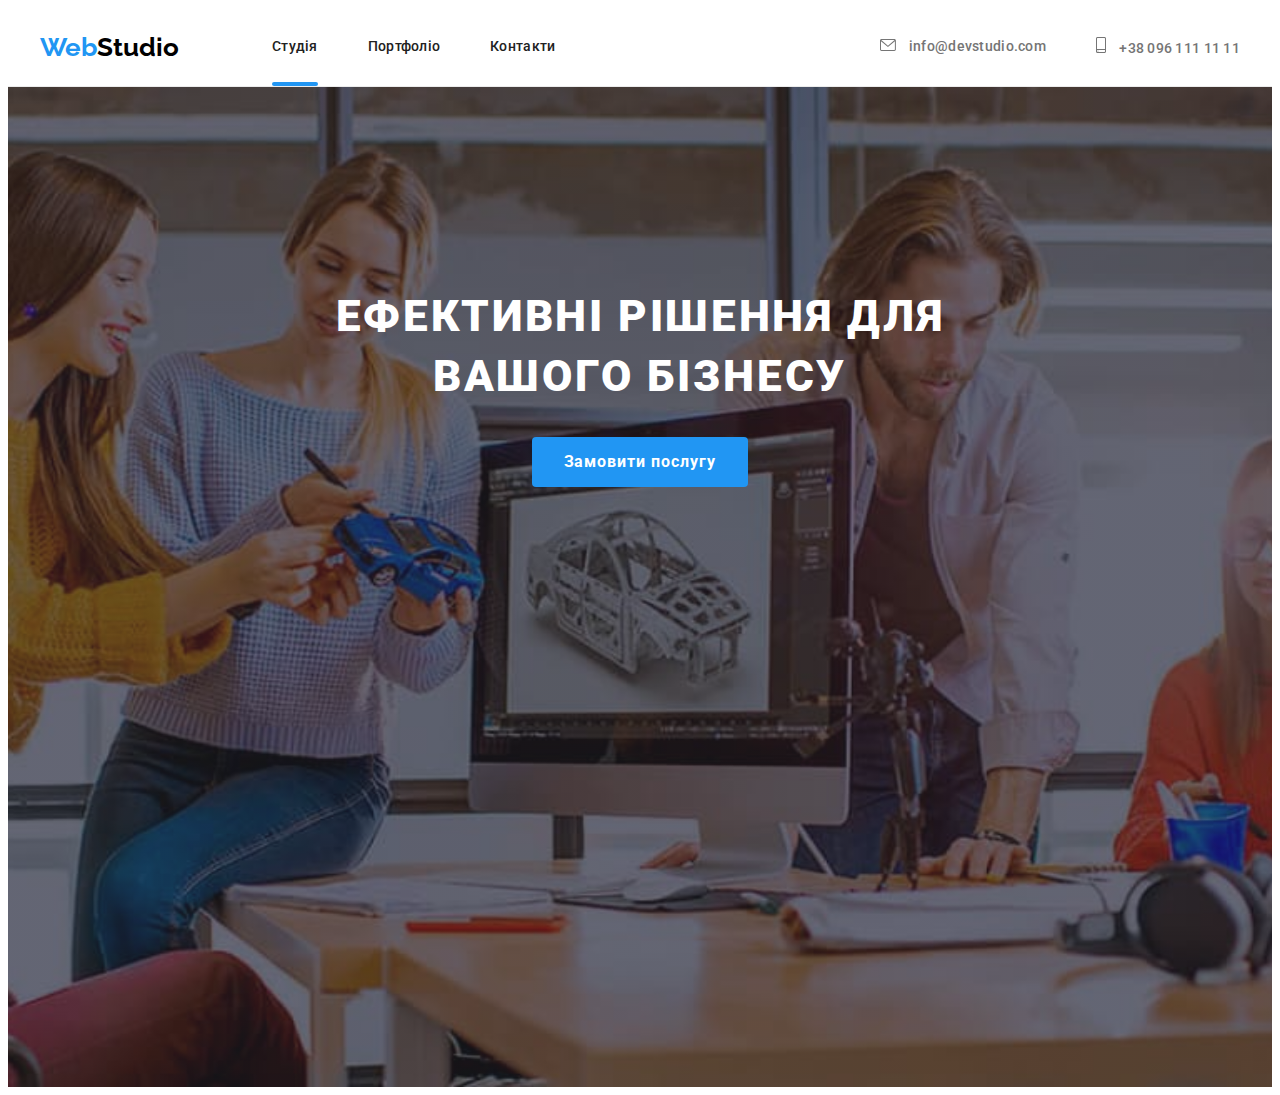
==== index.html @ 7886245c "Summary (required)" ====
<!DOCTYPE html>
<html lang="uk">
  <head>
    <meta charset="UTF-8" />
    <meta http-equiv="X-UA-Compatible" content="IE=edge" />
    <meta name="viewport" content="width=device-width, initial-scale=1.0" />
    <link rel="preconnect" href="https://fonts.googleapis.com" />
    <link rel="preconnect" href="https://fonts.gstatic.com" crossorigin />
    <link
      href="https://fonts.googleapis.com/css2?family=Raleway:wght@700&family=Roboto:wght@400;500;700;900&display=swap"
      rel="stylesheet"
    />
    <title>Web Studio (Version 2.1)</title>
    <link
      rel="stylesheet"
      href="https://cdnjs.cloudflare.com/ajax/libs/modern-normalize/1.1.0/modern-normalize.min.css"
      integrity="sha512-wpPYUAdjBVSE4KJnH1VR1HeZfpl1ub8YT/NKx4PuQ5NmX2tKuGu6U/JRp5y+Y8XG2tV+wKQpNHVUX03MfMFn9Q=="
      crossorigin="anonymous"
      referrerpolicy="no-referrer"
    />
    <link rel="stylesheet" href="./css/styles.css" />
  </head>
  <body>
    <header class="header">
      <div class="container header-border">
        <a class="header-logo" href="/"
          ><span style="color: #2196f3">Web</span>Studio</a
        >
        <nav class="header-nav">
          <ul class="header-list">
            <li>
              <a href="./index.html" class="header-link active page">Студія</a>
            </li>
            <li>
              <a href="./portfolio.html" class="header-link active"
                >Портфоліо</a
              >
            </li>
            <li>
              <a href="" class="header-link active">Контакти</a>
            </li>
          </ul>
        </nav>
        <div class="header-container">
          <ul class="header-list">
            <li class="header-list-icon">
              <a href="mail_to:info@devstudio.com" class="header-mail active"
                ><svg width="16" height="12" class="header-icon">
                  <use href="./img/icons.svg#icon-envelope"></use>
                </svg>
                info@devstudio.com</a
              >
            </li>
            <li>
              <a href="tel:+380961111111" class="header-tel active"
                ><svg width="10" height="16" class="header-icon">
                  <use href="./img/icons.svg#icon-smartphone"></use>
                </svg>
                +38 096 111 11 11</a
              >
            </li>
          </ul>
        </div>

        <!--<button
          class="header-menu-btn js-open-menu"
          type="button"
          aria-expanded="false"
          aria-controls="mobile-menuu"
        >
          <svg class="header-menu-icon" width="40" height="40">
            <use href="./images/icons.svg#icon-menuu"></use>
          </svg>
        </button>-->
      </div>
    </header>
    <main>
      <section class="main">
        <div class="overlay">
          <div class="container">
            <h1 class="main-title">
              Ефективні рішення для <br />вашого бізнесу
            </h1>

            <div class="main-btn">
              <button type="button" class="main-btn-btn" data-modal-open>
                Замовити послугу
              </button>
            </div>
          </div>
        </div>
      </section>
      <!--<section class="features">
        <div class="container">
          <ul class="features-list">
            <li class="features-items">
              <div class="features-soc">
                <svg width="70" height="70" class="features-soc-icon">
                  <use href="./img/icons.svg#icon-antenna"></use>
                </svg>
              </div>
              <h3 class="features-title">УВАГА ДО ДЕТАЛЕЙ</h3>
              <p class="featueres-item">
                Ідейні міркування, і навіть початок повсякденної роботи з
                формування позиції.
              </p>
            </li>
            <li class="features-items">
              <div class="features-soc">
                <svg width="70" height="70" class="features-soc-icon">
                  <use href="./img/icons.svg#icon-clock"></use>
                </svg>
              </div>
              <h3 class="features-title">ПУНКТУАЛЬНІСТЬ</h3>
              <p class="featueres-item">
                Завдання організації, особливо рамки і місце навчання кадрів
                тягне у себе.
              </p>
            </li>
            <li class="features-items">
              <div class="features-soc">
                <svg width="70" height="70" class="features-soc-icon">
                  <use href="./img/icons.svg#icon-diagram"></use>
                </svg>
              </div>
              <h3 class="features-title">ПЛАНУВАННЯ</h3>
              <p class="featueres-item">
                Так само консультація з широким активом значною мірою зумовлює.
              </p>
            </li>
            <li class="features-items">
              <div class="features-soc">
                <svg width="70" height="70" class="features-soc-icon">
                  <use href="./img/icons.svg#icon-astronaut"></use>
                </svg>
              </div>
              <h3 class="features-title">СУЧАСНІ ТЕХНОЛОГІЇ</h3>
              <p class="featueres-item">
                Значимість цих проблем настільки очевидна, що реалізація
                планових завдань
              </p>
            </li>
          </ul>
        </div>
      </section>-->
      <!--<section class="what-we-do">
        <div class="container">
          <h2 class="what-we-do-title">Чим ми займаємося</h2>
          <ul class="what-we-do-list">
            <li class="what-we-do-item">
              <img
                src="./img/img_1.jpg"
                alt="картинка_1"
                width="370"
                height="294"
              />
            </li>
            <li class="what-we-do-item">
              <img
                src="./img/img_2.jpg"
                alt="картинка_2"
                width="370"
                height="294"
              />
            </li>
            <li class="what-we-do-item">
              <img
                src="./img/img_3.jpg"
                alt="картинка_3"
                width="370"
                height="294"
              />
            </li>
          </ul>
        </div>
      </section>-->
      <!--<section class="team">
        <div class="container">
          <h2 class="team-title">Наша команда</h2>
          <ul class="team-list">
            <li class="team-items">
              <img
                src="./img/our_team_1.jpg"
                alt="наша_команда_1"
                width="270"
                height="260"
              />
              <h3 class="team-title-card">Ігор Дем'яненко</h3>
              <p class="team-text">Product Designer</p>
              <ul class="team-soc-list">
                <li class="team-soc-items">
                  <a href="#" class="team-soc-link"
                    ><svg width="20" height="20" class="team-soc-icon">
                      <use href="./img/icons.svg#icon-instagram"></use>
                    </svg>
                  </a>
                </li>
                <li class="team-soc-items">
                  <a href="#" class="team-soc-link"
                    ><svg width="20" height="20" class="team-soc-icon">
                      <use href="./img/icons.svg#icon-twitter"></use>
                    </svg>
                  </a>
                </li>
                <li class="team-soc-items">
                  <a href="#" class="team-soc-link"
                    ><svg width="20" height="20" class="team-soc-icon">
                      <use href="./img/icons.svg#icon-facebook"></use>
                    </svg>
                  </a>
                </li>
                <li class="team-soc-items">
                  <a href="#" class="team-soc-link"
                    ><svg width="20" height="20" class="team-soc-icon">
                      <use href="./img/icons.svg#icon-linkedin"></use>
                    </svg>
                  </a>
                </li>
              </ul>
            </li>
            <li class="team-items">
              <img
                src="./img/our_team_2.jpg"
                alt="наша_команда_2"
                width="270"
                height="260"
              />
              <h3 class="team-title-card">Ольга Рєпіна</h3>
              <p class="team-text">Frontend Developer</p>
              <ul class="team-soc-list">
                <li class="team-soc-items">
                  <a href="#" class="team-soc-link"
                    ><svg width="20" height="20" class="team-soc-icon">
                      <use href="./img/icons.svg#icon-instagram"></use>
                    </svg>
                  </a>
                </li>
                <li class="team-soc-items">
                  <a href="#" class="team-soc-link"
                    ><svg width="20" height="20" class="team-soc-icon">
                      <use href="./img/icons.svg#icon-twitter"></use>
                    </svg>
                  </a>
                </li>
                <li class="team-soc-items">
                  <a href="#" class="team-soc-link"
                    ><svg width="20" height="20" class="team-soc-icon">
                      <use href="./img/icons.svg#icon-facebook"></use>
                    </svg>
                  </a>
                </li>
                <li class="team-soc-items">
                  <a href="#" class="team-soc-link"
                    ><svg width="20" height="20" class="team-soc-icon">
                      <use href="./img/icons.svg#icon-linkedin"></use>
                    </svg>
                  </a>
                </li>
              </ul>
            </li>
            <li class="team-items">
              <img
                src="./img/our_team_3.jpg"
                alt="наша_команда_3"
                width="270"
                height="260"
              />
              <h3 class="team-title-card">Микола Тарасов</h3>
              <p class="team-text">Marketing</p>
              <ul class="team-soc-list">
                <li class="team-soc-items">
                  <a href="#" class="team-soc-link"
                    ><svg width="20" height="20" class="team-soc-icon">
                      <use href="./img/icons.svg#icon-instagram"></use>
                    </svg>
                  </a>
                </li>
                <li class="team-soc-items">
                  <a href="#" class="team-soc-link"
                    ><svg width="20" height="20" class="team-soc-icon">
                      <use href="./img/icons.svg#icon-twitter"></use>
                    </svg>
                  </a>
                </li>
                <li class="team-soc-items">
                  <a href="#" class="team-soc-link"
                    ><svg width="20" height="20" class="team-soc-icon">
                      <use href="./img/icons.svg#icon-facebook"></use>
                    </svg>
                  </a>
                </li>
                <li class="team-soc-items">
                  <a href="#" class="team-soc-link"
                    ><svg width="20" height="20" class="team-soc-icon">
                      <use href="./img/icons.svg#icon-linkedin"></use>
                    </svg>
                  </a>
                </li>
              </ul>
            </li>
            <li class="team-items">
              <img
                src="./img/our_team_4.jpg"
                alt="наша_команда_4"
                width="270"
                height="260"
              />
              <h3 class="team-title-card">Михайло Єрмаков</h3>
              <p class="team-text">UI Designer</p>
              <ul class="team-soc-list">
                <li class="team-soc-items">
                  <a href="#" class="team-soc-link"
                    ><svg width="20" height="20" class="team-soc-icon">
                      <use href="./img/icons.svg#icon-instagram"></use>
                    </svg>
                  </a>
                </li>
                <li class="team-soc-items">
                  <a href="#" class="team-soc-link"
                    ><svg width="20" height="20" class="team-soc-icon">
                      <use href="./img/icons.svg#icon-twitter"></use>
                    </svg>
                  </a>
                </li>
                <li class="team-soc-items">
                  <a href="#" class="team-soc-link"
                    ><svg width="20" height="20" class="team-soc-icon">
                      <use href="./img/icons.svg#icon-facebook"></use>
                    </svg>
                  </a>
                </li>
                <li class="team-soc-items">
                  <a href="#" class="team-soc-link"
                    ><svg width="20" height="20" class="team-soc-icon">
                      <use href="./img/icons.svg#icon-linkedin"></use>
                    </svg>
                  </a>
                </li>
              </ul>
            </li>
          </ul>
        </div>
      </section>-->
      <!--<section class="clients">
        <div class="container">
          <h2 class="clients-title">Постійні клієнти</h2>
          <ul class="clients-list">
            <li class="clients-items">
              <a href="#" class="clients-item-logo"
                ><svg width="106" height="60">
                  <use href="./img/icons.svg#icon-logo-ya"></use>
                </svg>
              </a>
            </li>
            <li class="clients-items">
              <a href="#" class="clients-item-logo"
                ><svg width="106" height="60">
                  <use href="./img/icons.svg#icon-logo-tagline"></use>
                </svg>
              </a>
            </li>
            <li class="clients-items">
              <a href="#" class="clients-item-logo"
                ><svg width="106" height="60">
                  <use href="./img/icons.svg#icon-logo-company"></use>
                </svg>
              </a>
            </li>
            <li class="clients-items">
              <a href="#" class="clients-item-logo"
                ><svg width="106" height="60">
                  <use href="./img/icons.svg#icon-logo-foster"></use>
                </svg>
              </a>
            </li>
            <li class="clients-items">
              <a href="#" class="clients-item-logo"
                ><svg width="106" height="60">
                  <use href="./img/icons.svg#icon-logo-brand"></use>
                </svg>
              </a>
            </li>
            <li class="clients-items">
              <a href="#" class="clients-item-logo"
                ><svg width="106" height="60">
                  <use href="./img/icons.svg#icon-logo-tag"></use>
                </svg>
              </a>
            </li>
          </ul>
        </div>
      </section>-->
    </main>
    <!--<footer class="footer">
      <div class="container footer-wrapper">
        <div class="footer-contacts">
          <div class="footer-logo">
            <a class="footer-logo-web" href="/"
              ><span style="color: #2196f3">Web</span>Studio</a
            >
          </div>

          <address class="footer-address">
            <ul class="footer-list">
              <li>
                <a href="/" class="footer-address-link"
                  >м. Київ, пр-т Лесі Українки, 26</a
                >
              </li>
              <li>
                <a href="mailto:info@devstudio.com" class="footer-mail"
                  >info@devstudio.com</a
                >
              </li>
              <li>
                <a href="tel:+380961111111" class="footer-tel"
                  >+38 096 111 11 11</a
                >
              </li>
            </ul>
          </address>
        </div>
        <div class="footer-soc">
          <h2 class="footer-title">приєднуйтесь</h2>
          <ul class="footer-soc-list">
            <li class="footer-soc-items">
              <a href="#" class="footer-soc-link"
                ><svg width="20" height="20" class="footer-soc-icon">
                  <use href="./img/icons.svg#icon-instagram"></use>
                </svg>
              </a>
            </li>
            <li class="footer-soc-items">
              <a href="#" class="footer-soc-link"
                ><svg width="20" height="20" class="footer-soc-icon">
                  <use href="./img/icons.svg#icon-twitter"></use>
                </svg>
              </a>
            </li>
            <li class="footer-soc-items">
              <a href="#" class="footer-soc-link"
                ><svg width="20" height="20" class="footer-soc-icon">
                  <use href="./img/icons.svg#icon-facebook"></use>
                </svg>
              </a>
            </li>
            <li class="footer-soc-items">
              <a href="#" class="footer-soc-link"
                ><svg width="20" height="20" class="footer-soc-icon">
                  <use href="./img/icons.svg#icon-linkedin"></use>
                </svg>
              </a>
            </li>
          </ul>
        </div>
        <div class="footer-subscribe">
          <h2 class="footer-title">підпишіться на розсилку</h2>
          <form class="footer-subscribe-email">
            <label for="footer-email" class="footer-input-email">
              <input
                type="email"
                class="footer-input"
                name="footer-email"
                placeholder="E-mail"
                ="footer-email"
              />
            </label>
            <button type="submit" class="footer-btn-btn">
              Підписатися
              <svg width="24" height="24" class="footer-icon">
                <use href="./img/icons.svg#icon-send"></use>
              </svg>
            </button>
          </form>
        </div>
      </div>
    </footer>-->
    <div class="backdrop is-hidden" data-modal>
      <div class="modal">
        <button type="button" class="modal-close" data-modal-close>
          <svg width="8" height="8" class="close-icon">
            <use href="./img/icons.svg#icon-close-black"></use>
          </svg>
        </button>
        <p class="modal-title">Залиште свої дані, ми вам передзвонимо</p>
        <form class="modal-form">
          <div class="modal-field">
            <label for="user-name" class="input-text">Ім'я</label>
            <div class="input-wrap">
              <input
                type="text"
                class="modal-input"
                name="user-name"
                placeholder=""
                required
                id="user-name"
              />
              <svg class="input-icon" width="18" height="24">
                <use href="./img/icons.svg#icon-person-black"></use>
              </svg>
            </div>
          </div>
          <div class="modal-field">
            <label for="user-tel" class="input-text">Телефон</label>
            <div class="input-wrap">
              <input
                type="tel"
                class="modal-input"
                name="user-tel"
                placeholder=""
                id="user-tel"
              />
              <svg class="input-icon" width="18" height="24">
                <use href="./img/icons.svg#icon-phone-black"></use>
              </svg>
            </div>
          </div>
          <div class="modal-field">
            <label for="user-email" class="input-text">Пошта</label>

            <div class="input-wrap">
              <input
                type="email"
                class="modal-input"
                name="user-email"
                placeholder=""
                required
                id="user-email"
              />
              <svg class="input-icon" width="18" height="24">
                <use href="./img/icons.svg#icon-email-black"></use>
              </svg>
            </div>
          </div>
          <div class="modal-field">
            <label for="user-comment" class="input-text">Коментар</label>

            <textarea
              class="modal-input comment"
              name="user-comment"
              placeholder="Введіть текст"
              id="user-comment"
            ></textarea>
          </div>
          <div class="modal-field">
            <input
              type="checkbox"
              id="user-accept"
              name="user-accept"
              value="true"
              class="input-check visually-hidden"
            />
            <label for="user-accept" class="check-text"
              ><span>
                <svg class="icon-input-check" width="10" height="8">
                  <use href="./img/icons.svg#icon-check"></use></svg></span
              >Погоджуюся з розсилкою та приймаю
              <a href="#" class="modal-link"> Умови договору</a>
            </label>
          </div>

          <div class="modal-btn">
            <button type="submit" class="modal-btn-btn">Відправити</button>
          </div>
        </form>
      </div>
    </div>

    <!--<div class="menu-container js-menu-container" id="mobile-menu">
      <button class="menu-toggle js-close-menu">
        <svg
          fill="currentColor"
          viewBox="0 0 20 20"
          xmlns="http://www.w3.org/2000/svg"
          width="24"
          height="24"
        >
        <path
          fill-rule="evenodd"
          d="M4.293 4.293a1 1 0 011.414 0L10 8.586l4.293-4.293a1 1 0 111.414 1.414L11.414 10l4.293 4.293a1 1 0 01-1.414 1.414L10 11.414l-4.293 4.293a1 1 0 01-1.414-1.414L8.586 10 4.293 5.707a1 1 0 010-1.414z"
          clip-rule="evenodd"
        ></path>
        </svg>
      </button>

      <ul class="mobile-menu">
        <li>
          <a href="./index.html" class="mobile-link active">Студія</a>
        </li>
        <li>
          <a href="./portfolio.html" class="mobile-link active">Портфоліо</a>
        </li>
        <li>
          <a href="" class="mobile-link active">Контакти</a>
        </li>
      </ul>

      <ul class="mobile-contacts">
        <li>
          <a href="tel:+380961111111" class="mobile-tel active">+38 096 111 11 11</a>
        </li>
        <li>
          <a href="mail_to:info@devstudio.com" class="mobile-mail active">info@devstudio.com</a>
        </li>
      </ul>

      <ul class="mobile-soc-list">
        <li class="mobile-soc-items> 
          
          <a href="#" class="mobile-soc-link"
           ><svg width="20" height="20" class="mobile-soc-icon">
              <use href="./img/icons.svg#icon-instagram"></use>
            </svg>
          </a>
        </li>
        <li class="mobile-soc-items>
          <a href="#" class="mobile-soc-link">
            <svg width="20" height="20" class="mobile-soc-icon">
              <use href="./img/icons.svg#icon-twitter"></use>
            </svg>
          </a>
        </li>
        <li class="mobile-soc-items>
          <a href="#" class="mobile-soc-link">
            <svg width="20" height="20" class="mobile-soc-icon">
              <use href="./img/icons.svg#icon-facebook"></use>
            </svg>
          </a>
        </li>
        <li class="mobile-soc-items>
          <a href="#" class="mobile-soc-link">
            <svg width="20" height="20" class="mobile-soc-icon">
              <use href="./img/icons.svg#icon-linkedin"></use>
            </svg>
          </a>
        </li>
      </ul>
    </div>-->

    <script src="./js/modal.js"></script>
    <script defer src="js/mobile-menu.js"></script>
  </body>
</html>
---- css/styles.css ----
:root {
  --main-bg-color: #ffffff;
  --main-color: #212121;
  --second-color: #757575;
  --accent-color: #2196f3;
  --main-font-family: "Roboto", sans-serif;
  --timing-function: 250ms cubic-bezier(0.4, 0, 0.2, 1);
}
p,
h1,
h2,
h3,
h4,
h5,
h6 {
  margin: 0px;
}
ul,
ol {
  margin: 0px;
  padding-left: 0px;
}
button {
  cursor: pointer;
}
img {
  display: block;
  max-width: 100%;
  height: auto;
}
body {
  font-family: var(--main-font-family);
  flex-grow: 1;
}
a {
  text-decoration: none;
}
.container {
  width: 1200px;
  padding: 0 15px;
  margin: 0 auto;
}
/*--header--*/
header .container {
  display: flex;
  align-items: center;
}

.header-container {
  margin-left: auto;
  display: flex-end;
}
.header-container > a:not(:last-child) {
  margin-right: 30px;
}

.header {
  background: var(--main-bg-color);
  font-weight: 500;
  font-size: 14px;
  line-height: 1.14;
  padding-top: 0;
  border-bottom-width: 1px;
  border-bottom-style: solid;
  border-bottom-color: #ececec;
}
.header-logo {
  font-family: "Raleway";
  font-style: normal;
  font-weight: 700;
  font-size: 26px;
  line-height: 1.17;
  color: #000000;
  padding: 24px 0;
  margin-right: 93px;
}
.header-list {
  display: flex;
  align-items: center;
}
.header-list > li:not(:last-child) {
  margin-right: 50px;
}
.header-list-icon {
  color: var(--second-color);
  margin-right: 30px;
}
.header-icon {
  fill: currentColor;
  margin-right: 10px;
}
.header-link {
  position: relative;
}

.header-link.page::after {
  content: "";
  display: block;
  position: absolute;
  width: 100%;
  height: 4px;
  left: 0;
  bottom: -32px;
  background-color: var(--accent-color);
  border-radius: 2px;
}
.active {
  letter-spacing: 0.02em;
  color: var(--second-color);
  opacity: 1;
  transition: color var(--timing-function), fill var(--timing-function);
}
.active:hover,
.active:focus {
  color: var(--accent-color);
  fill: var(--accent-color);
}

.header-link {
  color: var(--main-color);
}

.header-menu-btn {
  display: flex;
  align-items: center;
  padding-right: 15px;
  justify-content: center;
  width: 40px;
  height: 40px;
  background-color: transparent;
  border: none;
  padding: 0;
  margin-left: auto;
}
.header-menu-icon {
  display: block;
  fill: var(--main-color);
}

.main {
  max-width: 1600px;
  min-height: 600px;
  margin-left: auto;
  margin-right: auto;
  align-items: center;
  background-image: linear-gradient(
      to right,
      rgba(47, 48, 58, 0.4),
      rgba(47, 48, 58, 0.4)
    ),
    url(../img/img.jpg);
  background-color: #c4c4c4;
  background-position: center;
  background-size: cover;
  background-repeat: no-repeat;
  padding: 200px 0;
}
.overlay {
}
/*--main--*/
.main-title {
  font-weight: 900;
  font-size: 44px;
  line-height: 1.36;
  letter-spacing: 0.06em;
  text-transform: uppercase;
  color: #ffffff;
  margin-bottom: 30px;
  text-align: center;
}
.main-btn {
  width: 217px;
  height: 50px;
  margin-left: auto;
  margin-right: auto;
}
.main-btn-btn {
  padding: 10px 32px;
  background: #2196f3;
  border: none;
  border-radius: 4px;
  font-family: "Roboto";
  font-style: normal;
  font-weight: 700;
  font-size: 16px;
  line-height: 1.88;
  display: flex;
  align-items: center;
  text-align: center;
  letter-spacing: 0.06em;
  color: #ffffff;
  transition: background var(--timing-function);
}
/*--features--*/
.features {
  padding-top: 94px;
  padding-bottom: 94px;
  background: #ffffff;
}
.container > .features-list {
  width: 1170px;
}
.features-list {
  display: flex;
}
.features-list > li:not(:last-child) {
  margin-right: 30px;
}
.features-items {
  width: 270px;
}
.features-soc {
  width: 270px;
  height: 120px;
  padding: 25px 100px;
  background: #f5f4fa;
  border-radius: 4px;
  margin-bottom: 30px;
}
.features-soc-icon {
}
.features-title {
  font-size: 14px;
  line-height: 1.14;
  letter-spacing: 0.03em;
  color: var(--main-color);
  margin-bottom: 10px;
}
.featueres-item {
  font-size: 14px;
  line-height: 1.71;
  letter-spacing: 0.03em;
  color: var(--second-color);
}
/*--what-we-do--*/
.what-we-do {
  background-color: #ffffff;
  padding-bottom: 94px;
}

.what-we-do-title {
  font-size: 36px;
  line-height: 1.17;
  text-align: center;
  letter-spacing: 0.03em;
  color: var(--main-color);
  margin-bottom: 50px;
}
.what-we-do-list {
  display: flex;
}
.what-we-do-item:not(:last-child) {
  margin-right: 30px;
}
.what-we-do-item {
  left: 215px;
  top: 1058px;
}
/*--team--*/
.team {
  background-color: #f5f4fa;
  padding: 94px 0;
}
.team > .container {
  width: 1200px;
}
.team-title {
  font-size: 36px;
  line-height: 1.17;
  text-align: center;
  letter-spacing: 0.03em;
  color: var(--main-color);
  margin-bottom: 50px;
}
.team-items {
  width: 270px;
  height: 428px;
  left: 215px;
  top: 1632px;
  background: #ffffff;
  box-shadow: 0px 1px 3px rgba(0, 0, 0, 0.12), 0px 1px 1px rgba(0, 0, 0, 0.14),
    0px 2px 1px rgba(0, 0, 0, 0.2);
  border-radius: 0px 0px 4px 4px;
  padding-bottom: 30px;
}
.team-items:not(:last-child) {
  margin-right: 30px;
}

.team-title-card {
  font-weight: 500;
  font-size: 16px;
  line-height: 1.19;
  text-align: center;
  letter-spacing: 0.03em;
  color: var(--main-color);
  margin-top: 30px;
  margin-bottom: 10px;
}
.team-list {
  font-size: 16px;
  line-height: 1.19;
  text-align: center;
  letter-spacing: 0.03em;
  color: var(--second-color);
  display: flex;
}
.team-text {
  margin-bottom: 16px;
}

.team-soc-list {
  display: flex;
  justify-content: center;
  align-items: center;
}
.team-soc-items {
  width: 44px;
  height: 44px;
}
.team-soc-items:not(:last-child) {
  margin-right: 10px;
}
.team-soc-link {
  width: 100%;
  height: 100%;
  background-color: #ffffff;
  display: flex;
  border-radius: 50%;
  justify-content: center;
  align-items: center;
  fill: #afb1b8;
  transition: background-color var(--timing-function),
    color var(--timing-function), fill var(--timing-function);
}
.team-soc-link:hover,
.team-soc-link:focus {
  background-color: #2196f3;
  color: #ffffff;
  fill: #ffffff;
}
.team-soc-icon {
  color: currentColor;
}

.team-soc-icon:hover {
}
/*--clients--*/
.clients {
  padding: 94px 0;
  background-color: #ffffff;
}

.clients-title {
  font-size: 36px;
  line-height: 1.17;
  text-align: center;
  letter-spacing: 0.03em;
  color: var(--main-color);
  margin-bottom: 50px;
}
.clients-list {
  display: flex;
  justify-content: center;
  align-items: center;
}
.clients-items {
  width: 170px;
  height: 92px;
  color: #afb1b8;
}
.clients-item-logo {
  width: 100%;
  height: 100%;
  background-color: #ffffff;
  display: flex;
  align-items: center;
  justify-content: center;
  fill: #afb1b8;
  border: 1px solid #afb1b8;
  border-radius: 4px;
  transition: fill var(--timing-function), border-color var(--timing-function);
}
.clients-items:not(:last-child) {
  margin-right: 30px;
}
.clients-item-logo:hover,
.clients-item-logo:focus {
  fill: #2196f3;
  border-color: #2196f3;
}
/*--projects--*/
.projects-group-btn {
  align-items: center;
  max-width: 575px;
  margin-right: auto;
  margin-left: auto;
  margin-bottom: 50px;
}
.projects-group-btn > li:not(:last-child) {
  margin-right: 8px;
}
.projects-items-btn {
  display: flex;
  justify-content: center;
}

.projects-button {
  height: 38px;
  border: none;
  border-radius: 4px;
  background: #f5f4fa;
  padding: 6px 22px;
  font-weight: 500;
  line-height: 1.63;
  text-align: center;
  letter-spacing: 0.03em;
  color: var(--main-color);
  transition: background var(--timing-function), color var(--timing-function),
    box-shadow var(--timing-function);
}
.active-btn {
  padding: 6px 25px;
}

.projects-button:hover,
.projects-button:focus {
  background: #2196f3;
  color: #ffffff;
  box-shadow: 0px 3px 1px rgba(0, 0, 0, 0.1), 0px 1px 2px rgba(0, 0, 0, 0.08),
    0px 2px 2px rgba(0, 0, 0, 0.12);
}

.btn-web {
  width: 125px;
}
.btn-app {
  width: 112px;
}
.btn-design {
  width: 103px;
}
.btn-marketing {
  width: 130px;
}
.projects-list {
  padding: 94px 0;
}
.projects-list > .container {
  width: 1170px;
  padding: 0 0;
}

.projects-items-btn > li:not(:last-child) {
  margin-right: 8px;
}
.projects-items {
  display: flex;
  flex-wrap: wrap;
  gap: 30px;
}
.project {
  background: var(--main-bg-color);
  box-shadow: none;
  border-radius: none;
  transition: box-shadow var(--timing-function),
    border-radius var(--timing-function);
}
.project:hover {
  box-shadow: 0px 3px 1px rgba(0, 0, 0, 0.1), 0px 1px 2px rgba(0, 0, 0, 0.08),
    0px 2px 2px rgba(0, 0, 0, 0.12);
  border-radius: 4px;
}
.project-img {
  position: relative;
  overflow: hidden;
}
.project-overlay {
  padding: 63px 24px;
  position: absolute;
  width: 100%;
  height: 100%;
  top: 0;
  left: 0;
  background-color: rgba(33, 150, 243, 0.9);
  font-family: var(--main-font-family);
  font-style: normal;
  font-weight: 400;
  font-size: 18px;
  line-height: 28px;
  color: #ffffff;
  transform: translateY(100%);
  transition: transform var(--timing-function),
    background-color var(--timing-function);
}
.project:hover .project-overlay {
  transform: translateY(0);
  background-color: rgba(33, 150, 243, 0.9);
}
.project-info {
  padding: 20px 24px;
  border: 1px solid #eeeeee;
}
.project-title {
  font-size: 18px;
  line-height: 2;
  letter-spacing: 0.06em;
  color: var(--main-color);
  margin-bottom: 4px;
}
.project-link {
  font-size: 16px;
  line-height: 1.88;
  letter-spacing: 0.03em;
  color: var(--second-color);
}
/*--footer--*/
.footer {
  background-color: #2f303a;
  padding: 60px 0;
}
.footer-wrapper {
  display: flex;
  align-items: baseline;
}
.footer-contacts {
  display: inline-block;
  justify-content: center;
  align-items: center;
  min-width: 231px;
  margin-right: 70px;
}

.footer-logo-web {
  font-family: "Raleway";
  font-style: normal;
  font-weight: 700;
  font-size: 26px;
  line-height: 1.19;
  color: #ffffff;
}
.footer-logo {
  margin-bottom: 20px;
}

.footer-address {
  font-style: normal;
  font-weight: 400;
  font-size: 14px;
  line-height: 1.71;
  letter-spacing: 0.03em;
}

.footer-list > li {
  margin-bottom: 9px;
}

.footer-address-link {
  color: #ffffff;
}
.footer-mail {
  color: rgba(255, 255, 255, 0.6);
  transition: color var(--timing-function);
}
.footer-mail:hover,
.footer-mail:focus {
  color: #2196f3;
}
.footer-tel {
  color: rgba(255, 255, 255, 0.6);
}
.footer-soc {
  display: inline-block;
  justify-content: calc(50%);
  align-items: center;
  margin-right: 93px;
}
.footer-title {
  font-style: normal;
  font-weight: 700;
  font-size: 14px;
  line-height: 16px;
  letter-spacing: 0.03em;
  text-transform: uppercase;
  color: #ffffff;
  margin-bottom: 20px;
}

.footer-soc-list {
  display: flex;
  justify-content: center;
  align-items: center;
}
.footer-soc-items {
  width: 44px;
  height: 44px;
}
.footer-soc-items:not(:last-child) {
  margin-right: 10px;
}
.footer-soc-link {
  width: 100%;
  height: 100%;
  background-color: rgba(255, 255, 255, 0.1);
  display: flex;
  border-radius: 50%;
  justify-content: center;
  align-items: center;
  color: #ffffff;
  transition: background-color var(--timing-function),
    color var(--timing-function);
}
.footer-soc-link:hover,
.footer-soc-link:focus {
  background-color: #2196f3;
  color: #ffffff;
}
.footer-soc-icon {
  fill: currentColor;
}
.footer-subscribe {
  display: block;
}
.footer-input-email {
  margin-right: 12px;
}
.footer-input {
  box-sizing: border-box;
  width: 358px;
  height: 50px;
  border: 1px solid rgba(255, 255, 255, 0.3);
  filter: drop-shadow(0px 4px 4px rgba(0, 0, 0, 0.15));
  border-radius: 4px;
  padding: 15px 15px 16px;
  background-color: transparent;
  color: rgba(255, 255, 255, 0.6);
  outline: none;
  transition: border var(--timing-function);
}
.footer-input:focus {
  border: 1px solid var(--accent-color);
}

.footer-btn-btn {
  display: flex;
  width: 200px;
  height: 50px;
  margin-right: auto;
  margin-left: auto;
  font-family: var(--main-font-family);
  font-style: normal;
  font-weight: 700;
  font-size: 16px;
  line-height: 30px;
  letter-spacing: 0.06em;
  display: flex;
  align-items: center;
  text-align: center;
  justify-content: center;
  width: 100%;
  letter-spacing: 0.04em;
  color: var(--main-bg-color);
  background: var(--accent-color);
  padding: 13px 28px;
  border: none;
  background: #2196f3;
  box-shadow: 0px 4px 4px rgba(0, 0, 0, 0.15);
  border-radius: 4px;
  transition: background var(--timing-function);
}
.footer-icon {
  fill: currentColor;
  margin-left: 10px;
}
.footer-subscribe-email {
  display: flex;
  justify-content: center;
  align-items: center;
}

ul {
  list-style: none;
}
/*--backdrop modal--*/
.backdrop {
  position: fixed;
  top: 0;
  width: 100%;
  height: 100%;
  background-color: rgba(46, 47, 66, 0.4);
  transition: opacity 500ms linear, visibility 500ms linear;
}
.modal {
  position: absolute;
  top: 50%;
  left: 50%;
  width: 408px;
  min-height: 576px;
  background: #fcfcfc;
  box-shadow: 0px 1px 1px rgba(0, 0, 0, 0.14), 0px 1px 3px rgba(0, 0, 0, 0.12),
    0px 2px 1px rgba(0, 0, 0, 0.2);
  border-radius: 4px;
  transform: translate(-50%, -50%) scaleY(1) rotate(0);
  transition: transform 500ms linear;
  padding: 72px 24px 24px;
}
.backdrop.is-hidden .modal {
  transform: translate(-50%, -50%) scaleY(0) rotate(-360deg);
}
.modal-close {
  position: absolute;
  top: 24px;
  left: 360px;
  width: 24px;
  height: 24px;
  background: #e7e9fc;
  border-radius: 50%;
  border: 1px solid rgba(0, 0, 0, 0.1);
  padding: 8px;
  margin-left: auto;
  display: flex;
  justify-content: center;
  align-items: center;
  transition: background var(--timing-function),
    border-radius var(--timing-function), fill var(--timing-function);
}
.modal-close:hover,
.modal-close:focus {
  background: var(--accent-color);
  border: none;
  fill: var(--main-bg-color);
}

.is-hidden {
  opacity: 0;
  visibility: hidden;
  pointer-events: none;
}
.modal-title {
  font-family: var(--main-font-family);
  font-style: normal;
  font-weight: 500;
  font-size: 16px;
  line-height: 24px;
  text-align: center;
  letter-spacing: 0.02em;
  color: var(--main-color);
  margin-bottom: 14px;
}
.modal-form {
}
.modal-field {
  margin-bottom: 8px;
}

.input-wrap {
  position: relative;
}
.modal-input {
  width: 100%;
  height: 40px;
  background-color: transparent;
  border: 1px solid rgba(33, 33, 33, 0.2);
  border-radius: 4px;
  padding-left: 40px;
  color: var(--main-color);
  outline: none;
  transition: fill var(--timing-function), border-color var(--timing-function);
}
.modal-input:focus {
  border-color: var(--accent-color);
}
.modal-input:focus + .input-icon {
  fill: var(--accent-color);
}
.comment {
  padding: 8px 16px;
  height: 120px;
  font-family: var(--main-font-family);
  font-style: normal;
  font-weight: 400;
  font-size: 12px;
  line-height: 1.33;
  letter-spacing: 0.04em;
  resize: none;
}
.comment::placeholder {
  font-family: var(--main-font-family);
  font-style: normal;
  font-weight: 400;
  font-size: 12px;
  line-height: 1.33;
  letter-spacing: 0.04em;
}
.input-icon {
  position: absolute;
  left: 16px;
  top: 50%;
  transform: translateY(-50%);
  fill: var(--main-color);
}

.modal-input::placeholder {
}
.input-text {
  display: inline-block;
  font-family: var(--main-font-family);
  font-style: normal;
  font-weight: 400;
  font-size: 12px;
  line-height: 1.17;
  letter-spacing: 0.01em;
  color: #757575;
  margin-bottom: 4px;
}

.modal-btn {
  display: block;
  width: 169px;
  height: 56px;
  margin-right: auto;
  margin-left: auto;
}
.modal-btn-btn {
  width: 100%;
  padding: 16px 32px;
  border: none;
  font-family: var(--main-font-family);
  font-style: normal;
  font-weight: 500;
  font-size: 16px;
  line-height: 1.5;
  align-items: center;
  text-align: center;
  justify-content: center;
  letter-spacing: 0.04em;
  color: #ffffff;
  background: var(--accent-color);
  box-shadow: 0px 4px 4px rgba(0, 0, 0, 0.15);
  border-radius: 4px;
  transition: background var(--timing-function);
}
.modal-btn-btn:hover,
.footer-btn-btn:hover,
.main-btn-btn:hover {
  background: #188ce8;
}
.input-icon {
  fill: var(--main-color);
  transition: fill var(--timing-function);
}
.input-icon:hover,
.input-icon:focus {
  fill: var(--accent-color);
}
.modal-link {
  border-bottom: 1px solid;
  color: var(--accent-color);
  margin-left: 4px;
}
.check-text {
  display: flex;
  font-family: var(--main-font-family);
  font-style: normal;
  font-weight: 400;
  font-size: 12px;
  line-height: 1.17;
  letter-spacing: 0.01em;
  color: #757575;
  margin-bottom: 24px;
}
.visually-hidden {
  position: absolute;
  width: 1px;
  height: 1px;
  margin: -1px;
  border: 0;
  padding: 0;
  white-space: nowrap;
  clip-path: inset(100%);
  clip: rect(0 0 0 0);
  overflow: hidden;
}
.check-text span {
  width: 16px;
  height: 16px;
  /*background: ;*/
  border: 1.25px solid #2e2f42;
  border-radius: 2px;
  display: flex;
  align-items: center;
  justify-content: center;
  fill: var(--main-bg-color);
  margin-right: 8px;
  transition: background-color var(--timing-function),
    border var(--timing-function), fill var(--timing-function);
}
.input-check:checked + .check-text span {
  background-color: var(--accent-color);
  border: none;
  fill: var(--main-bg-color);
}
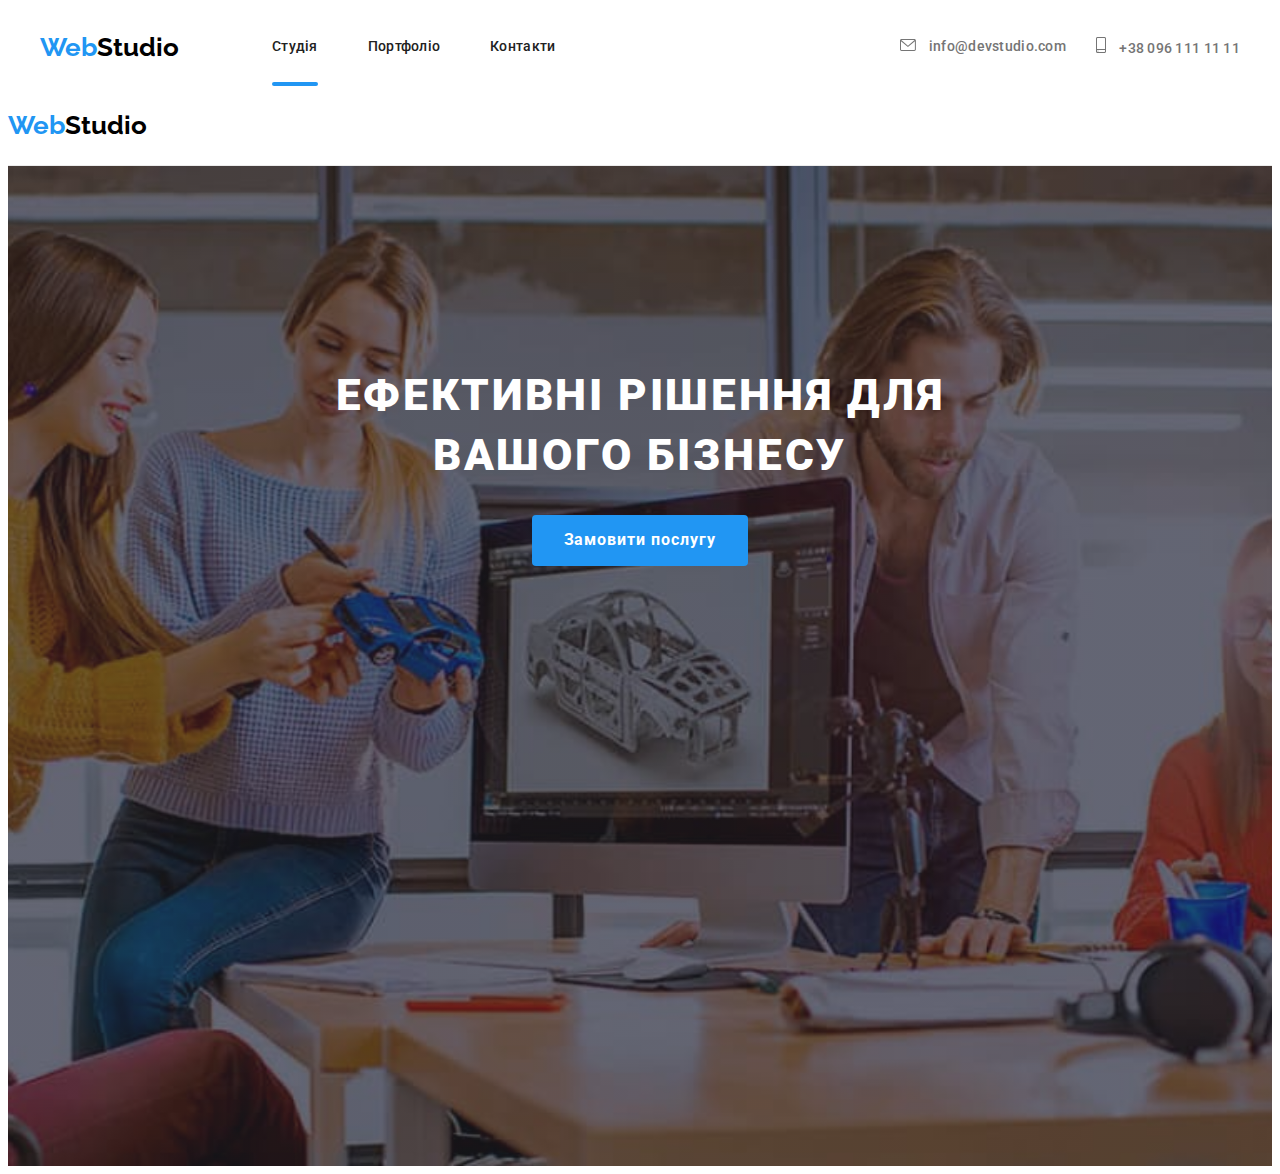
==== commit 131b35b7: "Summary (required)" ====
--- a/index.html
+++ b/index.html
@@ -22,7 +22,7 @@
   </head>
   <body>
     <header class="header">
-      <div class="container header-border">
+      <div class="container header-container-desktop">
         <a class="header-logo" href="/"
           ><span style="color: #2196f3">Web</span>Studio</a
         >
@@ -42,7 +42,7 @@
           </ul>
         </nav>
         <div class="header-container">
-          <ul class="header-list">
+          <ul class="header-contacts">
             <li class="header-list-icon">
               <a href="mail_to:info@devstudio.com" class="header-mail active"
                 ><svg width="16" height="12" class="header-icon">
@@ -72,6 +72,11 @@
             <use href="./images/icons.svg#icon-menuu"></use>
           </svg>
         </button>-->
+      </div>
+      <div class="header-container-mobile">
+        <a class="container header-logo" href="/"
+          ><span style="color: #2196f3">Web</span>Studio</a
+        >
       </div>
     </header>
     <main>
--- a/css/styles.css
+++ b/css/styles.css
@@ -45,11 +45,15 @@
   display: flex;
   align-items: center;
 }
-
+@media screen and (max-width: 1200px) {
+  header .container {
+  }
+}
 .header-container {
   margin-left: auto;
-  display: flex-end;
-}
+  display: flex;
+}
+
 .header-container > a:not(:last-child) {
   margin-right: 30px;
 }
@@ -74,6 +78,11 @@
   padding: 24px 0;
   margin-right: 93px;
 }
+@media screen and (max-width: 1200px) {
+  .header-logo {
+    margin-right: 88px;
+  }
+}
 .header-list {
   display: flex;
   align-items: center;
@@ -81,9 +90,16 @@
 .header-list > li:not(:last-child) {
   margin-right: 50px;
 }
+.header-contacts {
+  display: flex;
+  align-items: center;
+}
+
+.header-contacts > li:not(:last-child) {
+  margin-right: 30px;
+}
 .header-list-icon {
   color: var(--second-color);
-  margin-right: 30px;
 }
 .header-icon {
   fill: currentColor;
@@ -132,7 +148,7 @@
   padding: 0;
   margin-left: auto;
 }
-.header-menu-icon {
+.container.header-menu-icon {
   display: block;
   fill: var(--main-color);
 }
@@ -900,3 +916,25 @@
   border: none;
   fill: var(--main-bg-color);
 }
+@media screen and (max-width: 1200px) {
+  .header-contacts {
+    flex-direction: column;
+    display: inline-block;
+  }
+}
+
+@media screen and (max-width: 1200px) {
+  .header-contacts .header-mail {
+    margin-bottom: 10px;
+  }
+}
+@media screen and (mix-width: 768px) {
+  .header-container-mobile {
+    display: none;
+  }
+}
+@media screen and (max-width: 768px) {
+  .container.header-container-desktop {
+    display: none;
+  }
+}
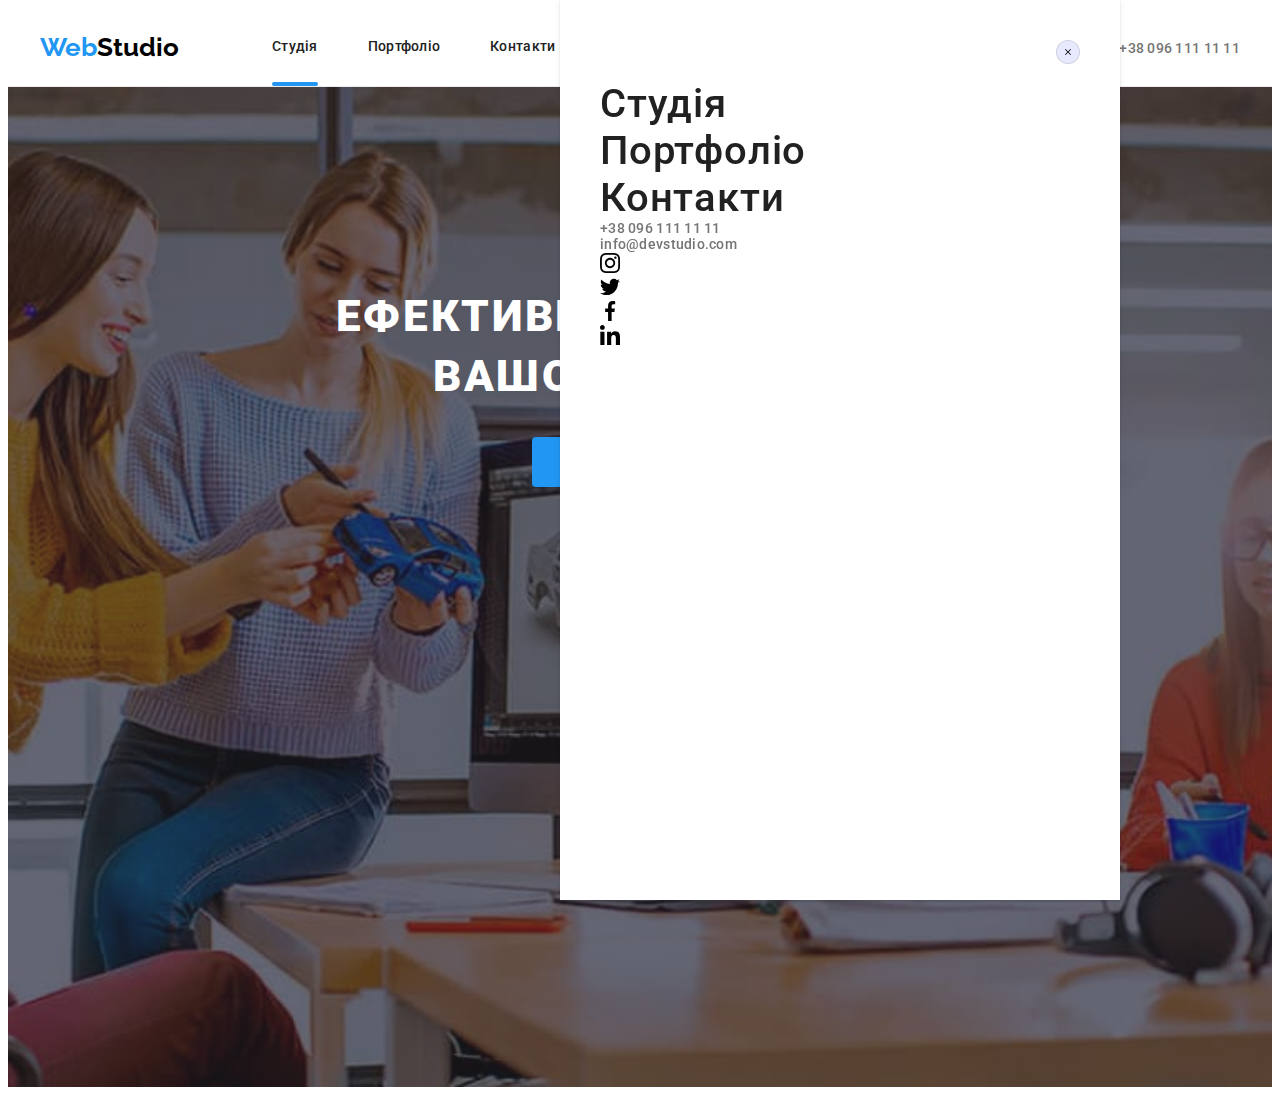
==== commit b930d2a5: "Summary (required)" ====
--- a/index.html
+++ b/index.html
@@ -61,22 +61,87 @@
             </li>
           </ul>
         </div>
-
-        <!--<button
-          class="header-menu-btn js-open-menu"
-          type="button"
-          aria-expanded="false"
-          aria-controls="mobile-menuu"
-        >
-          <svg class="header-menu-icon" width="40" height="40">
-            <use href="./images/icons.svg#icon-menuu"></use>
-          </svg>
-        </button>-->
       </div>
       <div class="header-container-mobile">
         <a class="container header-logo" href="/"
           ><span style="color: #2196f3">Web</span>Studio</a
         >
+        <button
+          class="header-menu-btn js-open-menu"
+          type="button"
+          aria-expanded="false"
+          aria-controls="mobile-menu"
+        >
+          <svg class="header-menu-icon" width="40" height="40">
+            <use href="./img/icons.svg#icon-burger-menu"></use>
+          </svg>
+        </button>
+      </div>
+      <div class="mobile-container js-menu-container" id="mobile-menu">
+        <button class="menu-toggle js-close-menu">
+          <svg width="8" height="8" class="close-icon">
+            <use href="./img/icons.svg#icon-close-black"></use>
+          </svg>
+          <path
+            fill-rule="evenodd"
+            d="M4.293 4.293a1 1 0 011.414 0L10 8.586l4.293-4.293a1 1 0 111.414 1.414L11.414 10l4.293 4.293a1 1 0 01-1.414 1.414L10 11.414l-4.293 4.293a1 1 0 01-1.414-1.414L8.586 10 4.293 5.707a1 1 0 010-1.414z"
+            clip-rule="evenodd"
+          ></path>
+          </svg>
+        </button>
+
+        <ul class="mobile-menu-list">
+          <li>
+            <a href="./index.html" class="mobile-link active">Студія</a>
+          </li>
+          <li>
+            <a href="./portfolio.html" class="mobile-link active">Портфоліо</a>
+          </li>
+          <li>
+            <a href="" class="mobile-link active">Контакти</a>
+          </li>
+        </ul>
+
+        <ul class="mobile-contacts">
+          <li>
+            <a href="tel:+380961111111" class="mobile-tel active">+38 096 111 11 11</a>
+          </li>
+          <li>
+            <a href="mail_to:info@devstudio.com" class="mobile-mail active">info@devstudio.com</a>
+          </li>
+        </ul>
+
+        <ul class="mobile-soc-list">
+          <li class="mobile-soc-items> 
+            
+            <a href="#" class="mobile-soc-link"
+            ><svg width="20" height="20" class="mobile-soc-icon">
+                <use href="./img/icons.svg#icon-instagram"></use>
+              </svg>
+            </a>
+          </li>
+          <li class="mobile-soc-items>
+            <a href="#" class="mobile-soc-link">
+              <svg width="20" height="20" class="mobile-soc-icon">
+                <use href="./img/icons.svg#icon-twitter"></use>
+              </svg>
+            </a>
+          </li>
+          <li class="mobile-soc-items>
+            <a href="#" class="mobile-soc-link">
+              <svg width="20" height="20" class="mobile-soc-icon">
+                <use href="./img/icons.svg#icon-facebook"></use>
+              </svg>
+            </a>
+          </li>
+          <li class="mobile-soc-items>
+            <a href="#" class="mobile-soc-link">
+              <svg width="20" height="20" class="mobile-soc-icon">
+                <use href="./img/icons.svg#icon-linkedin"></use>
+              </svg>
+            </a>
+          </li>
+        </ul>
       </div>
     </header>
     <main>
@@ -570,79 +635,8 @@
         </form>
       </div>
     </div>
-
-    <!--<div class="menu-container js-menu-container" id="mobile-menu">
-      <button class="menu-toggle js-close-menu">
-        <svg
-          fill="currentColor"
-          viewBox="0 0 20 20"
-          xmlns="http://www.w3.org/2000/svg"
-          width="24"
-          height="24"
-        >
-        <path
-          fill-rule="evenodd"
-          d="M4.293 4.293a1 1 0 011.414 0L10 8.586l4.293-4.293a1 1 0 111.414 1.414L11.414 10l4.293 4.293a1 1 0 01-1.414 1.414L10 11.414l-4.293 4.293a1 1 0 01-1.414-1.414L8.586 10 4.293 5.707a1 1 0 010-1.414z"
-          clip-rule="evenodd"
-        ></path>
-        </svg>
-      </button>
-
-      <ul class="mobile-menu">
-        <li>
-          <a href="./index.html" class="mobile-link active">Студія</a>
-        </li>
-        <li>
-          <a href="./portfolio.html" class="mobile-link active">Портфоліо</a>
-        </li>
-        <li>
-          <a href="" class="mobile-link active">Контакти</a>
-        </li>
-      </ul>
-
-      <ul class="mobile-contacts">
-        <li>
-          <a href="tel:+380961111111" class="mobile-tel active">+38 096 111 11 11</a>
-        </li>
-        <li>
-          <a href="mail_to:info@devstudio.com" class="mobile-mail active">info@devstudio.com</a>
-        </li>
-      </ul>
-
-      <ul class="mobile-soc-list">
-        <li class="mobile-soc-items> 
-          
-          <a href="#" class="mobile-soc-link"
-           ><svg width="20" height="20" class="mobile-soc-icon">
-              <use href="./img/icons.svg#icon-instagram"></use>
-            </svg>
-          </a>
-        </li>
-        <li class="mobile-soc-items>
-          <a href="#" class="mobile-soc-link">
-            <svg width="20" height="20" class="mobile-soc-icon">
-              <use href="./img/icons.svg#icon-twitter"></use>
-            </svg>
-          </a>
-        </li>
-        <li class="mobile-soc-items>
-          <a href="#" class="mobile-soc-link">
-            <svg width="20" height="20" class="mobile-soc-icon">
-              <use href="./img/icons.svg#icon-facebook"></use>
-            </svg>
-          </a>
-        </li>
-        <li class="mobile-soc-items>
-          <a href="#" class="mobile-soc-link">
-            <svg width="20" height="20" class="mobile-soc-icon">
-              <use href="./img/icons.svg#icon-linkedin"></use>
-            </svg>
-          </a>
-        </li>
-      </ul>
-    </div>-->
-
+    <script defer src="js/mobile-menu.js"></script>
+  
     <script src="./js/modal.js"></script>
-    <script defer src="js/mobile-menu.js"></script>
-  </body>
+  </body>  
 </html>
--- a/css/styles.css
+++ b/css/styles.css
@@ -36,18 +36,45 @@
   text-decoration: none;
 }
 .container {
+  min-width: 320px;
+  max-width: 480px;
+  padding-left: 15px;
+  padding-right: 15px;
+  margin-left: auto;
+  margin-right: auto;
+}
+/*@media screen and (min-width: 320px) {
+  .container {
+    max-width: 320px;
+  }
+}
+@media screen and (min-width: 480px) {
+  .container {
+    max-width: 480px;
+  }
+}*/
+@media screen and (min-width: 768px) {
+  .container {
+    max-width: 768px;
+  }
+}
+@media screen and (min-width: 1200px) {
+  .container {
+    max-width: 1200px;
+  }
+}
+
+/*.container {
   width: 1200px;
   padding: 0 15px;
   margin: 0 auto;
-}
+}*/
 /*--header--*/
 header .container {
   display: flex;
   align-items: center;
-}
-@media screen and (max-width: 1200px) {
-  header .container {
-  }
+  /*padding-left: 15px;
+  padding-right: 15px;*/
 }
 .header-container {
   margin-left: auto;
@@ -78,7 +105,12 @@
   padding: 24px 0;
   margin-right: 93px;
 }
-@media screen and (max-width: 1200px) {
+@media screen and (max-width: 768px) {
+  .header-logo {
+    margin-right: auto;
+  }
+}
+@media screen and (min-width: 768px) and (max-width: 1200px) {
   .header-logo {
     margin-right: 88px;
   }
@@ -98,6 +130,18 @@
 .header-contacts > li:not(:last-child) {
   margin-right: 30px;
 }
+@media screen and (max-width: 1200px) {
+  .header-contacts {
+    flex-direction: column;
+    display: inline-block;
+  }
+}
+@media screen and (max-width: 1200px) {
+  .header-contacts .header-mail {
+    margin-bottom: 10px;
+  }
+}
+
 .header-list-icon {
   color: var(--second-color);
 }
@@ -135,24 +179,90 @@
 .header-link {
   color: var(--main-color);
 }
-
+.header-container-mobile {
+  display: flex;
+  align-items: center;
+  justify-content: space-between;
+}
+
+@media screen and (min-width: 768px) {
+  .header-container-mobile {
+    display: none;
+  }
+}
+@media screen and (max-width: 768px) {
+  .container.header-container-desktop {
+    display: none;
+  }
+}
 .header-menu-btn {
   display: flex;
   align-items: center;
-  padding-right: 15px;
   justify-content: center;
   width: 40px;
   height: 40px;
-  background-color: transparent;
+  padding: 0;
+  background: transparent;
+  fill: var(--main-color);
   border: none;
-  padding: 0;
   margin-left: auto;
 }
-.container.header-menu-icon {
-  display: block;
-  fill: var(--main-color);
-}
-
+.mobile-container {
+  position: fixed;
+  top: 0;
+  bottom: 0;
+  right: 0;
+  left: 0;
+  width: 100%;
+  max-width: 480px;
+  background: #ffffff;
+  padding: 80px 40px 40px;
+  box-shadow: 0px 2px 1px rgba(46, 47, 66, 0.08),
+    0px 1px 1px rgba(46, 47, 66, 0.16), 0px 1px 6px rgba(46, 47, 66, 0.08);
+  transform: translateX(100%);
+  transform: translate 1s;
+}
+.menu-toggle {
+  position: absolute;
+  top: 40px;
+  right: 40px;
+  width: 24px;
+  height: 24px;
+  background: #e7e9fc;
+  border: 1px solid rgba(0, 0, 0, 0.1);
+  border-radius: 50%;
+  padding: 8px;
+  margin-left: auto;
+  display: flex;
+  justify-content: center;
+  align-items: center;
+  transition: background var(--timing-function),
+    border-radius var(--timing-function), fill var(--timing-function);
+}
+
+.menu-toggle:hover,
+.menu-toggle:focus {
+  background: var(--accent-color);
+  border: none;
+  fill: var(--main-bg-color);
+}
+.mobile-menu-list > .mobile-link {
+  margin-bottom: 40px;
+}
+
+.mobile-container.js-open {
+  transform: translate(0);
+}
+.mobile-link {
+  font-style: normal;
+  font-weight: 500;
+  font-size: 40px;
+  line-height: 47px;
+  text-align: center;
+  letter-spacing: 0.02em;
+  color: var(--main-color);
+  margin-bottom: 32px;
+}
 .main {
   max-width: 1600px;
   min-height: 600px;
@@ -184,13 +294,31 @@
   margin-bottom: 30px;
   text-align: center;
 }
-.main-btn {
+@media screen and (max-width: 1200px) {
+  .main-title {
+    font-size: 26px;
+    line-height: 1.62;
+  }
+}
+
+/*.main-btn {
   width: 217px;
   height: 50px;
   margin-left: auto;
   margin-right: auto;
-}
+  display: block;
+}
+@media screen and (max-width: 1200px) {
+  .main-btn {
+    width: 200px;
+    max-height: 50px;
+  }
+}*/
 .main-btn-btn {
+  width: 217px;
+  height: 50px;
+  margin-left: auto;
+  margin-right: auto;
   padding: 10px 32px;
   background: #2196f3;
   border: none;
@@ -203,9 +331,17 @@
   display: flex;
   align-items: center;
   text-align: center;
+  justify-content: center;
   letter-spacing: 0.06em;
   color: #ffffff;
   transition: background var(--timing-function);
+}
+@media screen and (max-width: 1200px) {
+  .main-btn-btn {
+    width: 201px;
+    padding-left: 24px;
+    padding-right: 24px;
+  }
 }
 /*--features--*/
 .features {
@@ -658,7 +794,6 @@
 }
 
 .footer-btn-btn {
-  display: flex;
   width: 200px;
   height: 50px;
   margin-right: auto;
@@ -916,25 +1051,3 @@
   border: none;
   fill: var(--main-bg-color);
 }
-@media screen and (max-width: 1200px) {
-  .header-contacts {
-    flex-direction: column;
-    display: inline-block;
-  }
-}
-
-@media screen and (max-width: 1200px) {
-  .header-contacts .header-mail {
-    margin-bottom: 10px;
-  }
-}
-@media screen and (mix-width: 768px) {
-  .header-container-mobile {
-    display: none;
-  }
-}
-@media screen and (max-width: 768px) {
-  .container.header-container-desktop {
-    display: none;
-  }
-}
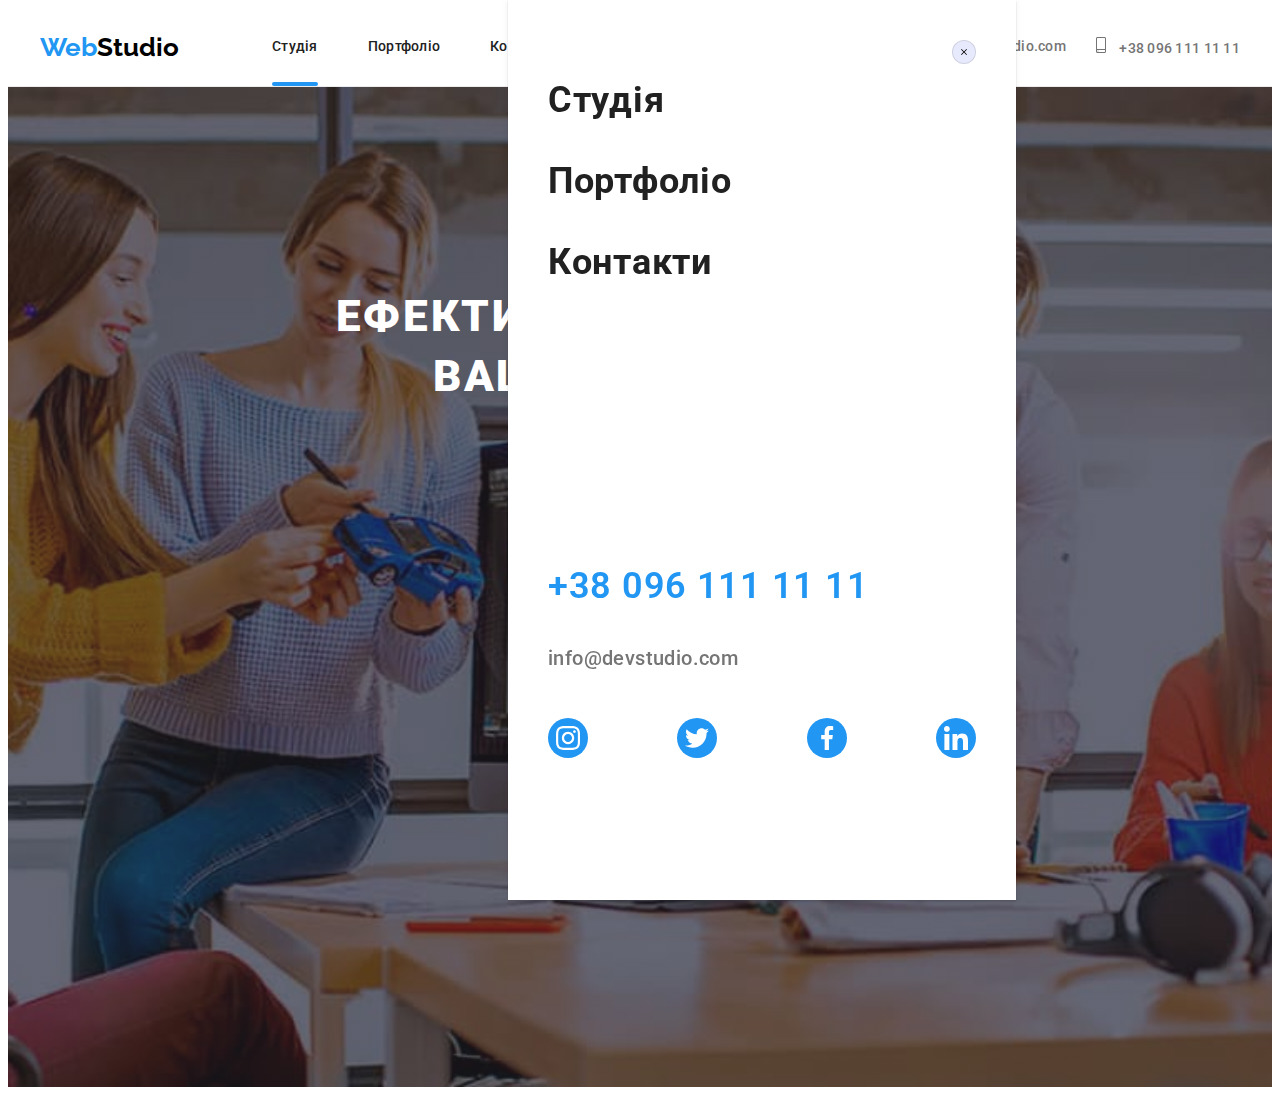
==== commit 0322872f: "Summary required" ====
--- a/index.html
+++ b/index.html
@@ -90,18 +90,19 @@
           </svg>
         </button>
 
-        <ul class="mobile-menu-list">
-          <li>
-            <a href="./index.html" class="mobile-link active">Студія</a>
-          </li>
-          <li>
-            <a href="./portfolio.html" class="mobile-link active">Портфоліо</a>
-          </li>
-          <li>
-            <a href="" class="mobile-link active">Контакти</a>
-          </li>
-        </ul>
-
+        <div class="mobile-menu-list">
+          <ul class="mobile-menu-items">
+            <li>
+              <a href="./index.html" class="mobile-link active">Студія</a>
+            </li>
+            <li>
+              <a href="./portfolio.html" class="mobile-link active">Портфоліо</a>
+            </li>
+            <li>
+              <a href="" class="mobile-link active">Контакти</a>
+            </li>
+          </ul>
+        </div>
         <ul class="mobile-contacts">
           <li>
             <a href="tel:+380961111111" class="mobile-tel active">+38 096 111 11 11</a>
@@ -112,31 +113,31 @@
         </ul>
 
         <ul class="mobile-soc-list">
-          <li class="mobile-soc-items> 
+          <li class="mobile-soc-items"> 
             
-            <a href="#" class="mobile-soc-link"
-            ><svg width="20" height="20" class="mobile-soc-icon">
+            <a href="#" class="mobile-soc-link">
+            <svg width="24" height="24" class="mobile-soc-icon">
                 <use href="./img/icons.svg#icon-instagram"></use>
               </svg>
             </a>
           </li>
-          <li class="mobile-soc-items>
+          <li class="mobile-soc-items">
             <a href="#" class="mobile-soc-link">
-              <svg width="20" height="20" class="mobile-soc-icon">
+              <svg width="24" height="24" class="mobile-soc-icon">
                 <use href="./img/icons.svg#icon-twitter"></use>
               </svg>
             </a>
           </li>
-          <li class="mobile-soc-items>
+          <li class="mobile-soc-items">
             <a href="#" class="mobile-soc-link">
-              <svg width="20" height="20" class="mobile-soc-icon">
+              <svg width="24" height="24" class="mobile-soc-icon">
                 <use href="./img/icons.svg#icon-facebook"></use>
               </svg>
             </a>
           </li>
-          <li class="mobile-soc-items>
+          <li class="mobile-soc-items">
             <a href="#" class="mobile-soc-link">
-              <svg width="20" height="20" class="mobile-soc-icon">
+              <svg width="24" height="24" class="mobile-soc-icon">
                 <use href="./img/icons.svg#icon-linkedin"></use>
               </svg>
             </a>
--- a/css/styles.css
+++ b/css/styles.css
@@ -214,9 +214,10 @@
   right: 0;
   left: 0;
   width: 100%;
-  max-width: 480px;
+  max-width: 428px;
+  max-height: 796px;
   background: #ffffff;
-  padding: 80px 40px 40px;
+  padding: 80px 40px 40px 40px;
   box-shadow: 0px 2px 1px rgba(46, 47, 66, 0.08),
     0px 1px 1px rgba(46, 47, 66, 0.16), 0px 1px 6px rgba(46, 47, 66, 0.08);
   transform: translateX(100%);
@@ -246,22 +247,86 @@
   border: none;
   fill: var(--main-bg-color);
 }
-.mobile-menu-list > .mobile-link {
+/*.mobile-menu-list > a {
   margin-bottom: 40px;
-}
+}*/
+.mobile-menu-list {
+  margin-bottom: 244px;
+}
+/*.mobile-menu-items {
+  display: block;
+  margin-bottom: 40px;
+}*/
 
 .mobile-container.js-open {
   transform: translate(0);
 }
 .mobile-link {
   font-style: normal;
-  font-weight: 500;
-  font-size: 40px;
-  line-height: 47px;
+  font-weight: 700;
+  font-size: 36px;
+  line-height: 1, 11;
   text-align: center;
   letter-spacing: 0.02em;
   color: var(--main-color);
-  margin-bottom: 32px;
+  display: inline-block;
+  margin-bottom: 40px;
+}
+.mobile-soc-link {
+  width: 100%;
+  height: 100%;
+  background-color: #2196f3;
+  display: flex;
+  border-radius: 50%;
+  justify-content: center;
+  align-items: center;
+  fill:  #ffffff;
+  
+  transition: background-color var(--timing-function),
+    color var(--timing-function), fill var(--timing-function);
+}
+.mobile-soc-link:hover,
+.mobile-soc-link:focus {
+  background-color: #188ce8;
+  m  /*color: #ffffff;
+  fill: #ffffff;*/
+}
+.mobile-soc-list {
+  display: flex;
+  justify-content: space-between;
+  align-items: center;
+}
+.mobile-soc-items {
+  width: 40px;
+  height: 40px;
+}
+/*.mobile-contacts {
+  display: block;
+  justify-content: space-between;
+}*/
+.mobile-contacts {
+  display: block;
+}
+.mobile-tel {
+  font-style: normal;
+  font-weight: 600;
+  font-size: 36px;
+  line-height: 1.11;
+  letter-spacing: 0.02em;
+  color: #2196f3;
+  display: inline-block;
+  margin-bottom: 40px;
+}
+.mobile-mail {
+  display: inline-block;
+  margin-bottom: 40px;
+  font-style: normal;
+  font-weight: 500;
+  font-size: 20px;
+  line-height: 1, 2;
+  letter-spacing: 0.02em;
+  color: #757575;
+  margin-bottom: 48px;
 }
 .main {
   max-width: 1600px;
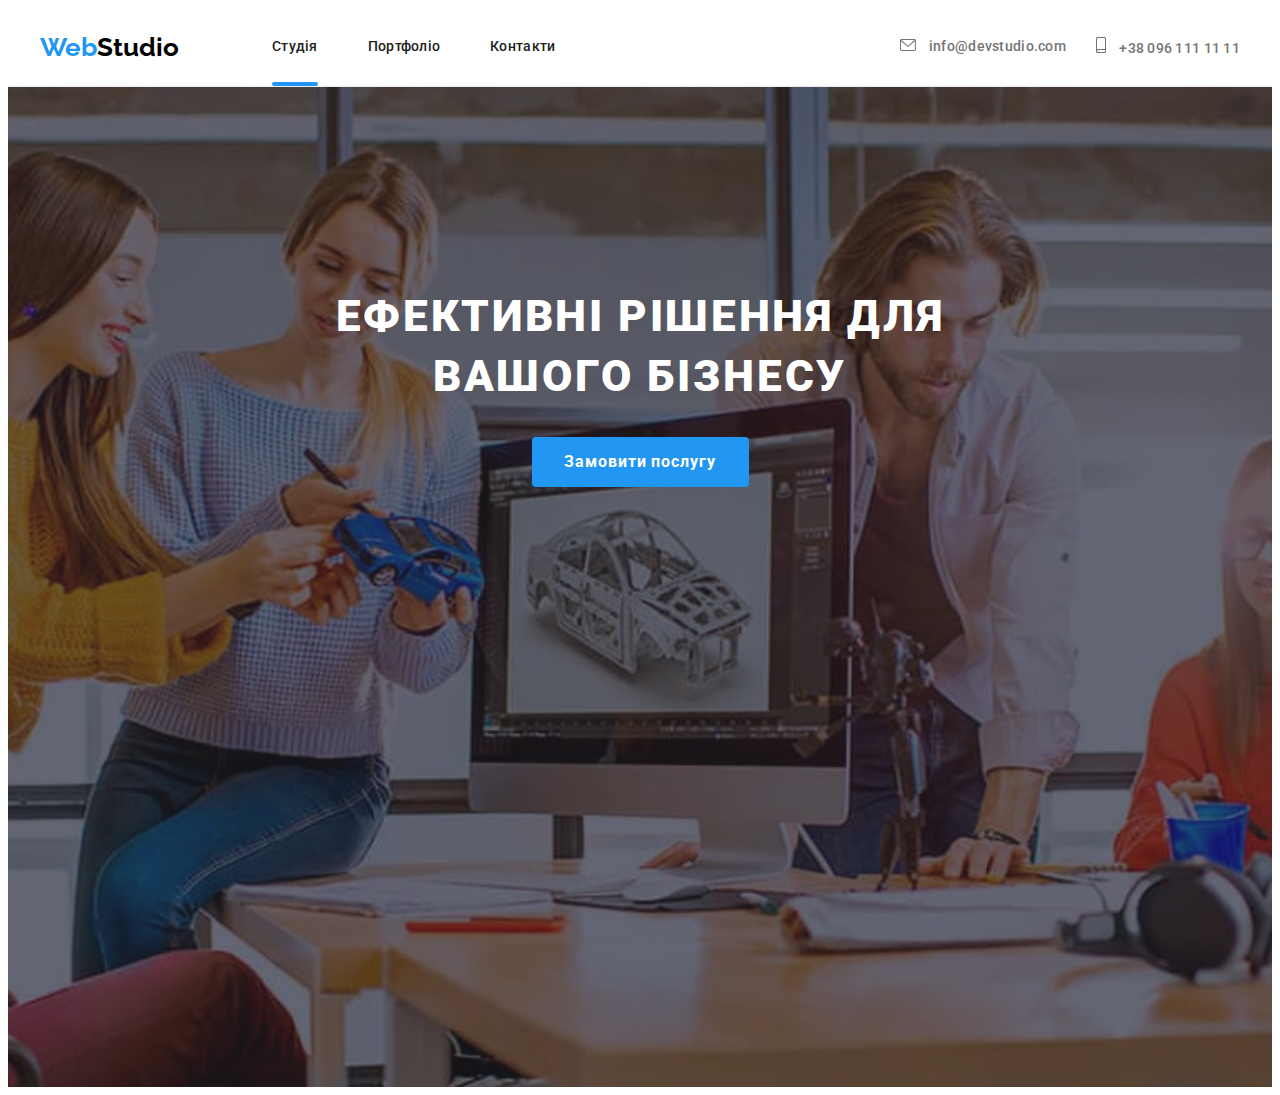
==== commit c4ad5c65: "Summari requer" ====
--- a/index.html
+++ b/index.html
@@ -62,7 +62,7 @@
           </ul>
         </div>
       </div>
-      <div class="header-container-mobile">
+      <div class="header-container-mobile" >
         <a class="container header-logo" href="/"
           ><span style="color: #2196f3">Web</span>Studio</a
         >
--- a/css/styles.css
+++ b/css/styles.css
@@ -210,25 +210,31 @@
 .mobile-container {
   position: fixed;
   top: 0;
-  bottom: 0;
-  right: 0;
+  /*bottom: 0;
+  right: 0;*/
   left: 0;
   width: 100%;
-  max-width: 428px;
-  max-height: 796px;
+  height: 100%;
+  /*max-width: 428px;
+  max-height: 796px;*/
   background: #ffffff;
   padding: 80px 40px 40px 40px;
   box-shadow: 0px 2px 1px rgba(46, 47, 66, 0.08),
     0px 1px 1px rgba(46, 47, 66, 0.16), 0px 1px 6px rgba(46, 47, 66, 0.08);
+  z-index: 999;
   transform: translateX(100%);
-  transform: translate 1s;
+  /*transform: translate 1s;*/
+  transition: transform 250ms ease-in-out;
+}
+.mobile-container.is-open {
+  transform: translateX(0);
 }
 .menu-toggle {
   position: absolute;
   top: 40px;
   right: 40px;
-  width: 24px;
-  height: 24px;
+  min-width: 24px;
+  min-height: 24px;
   background: #e7e9fc;
   border: 1px solid rgba(0, 0, 0, 0.1);
   border-radius: 50%;
@@ -258,9 +264,9 @@
   margin-bottom: 40px;
 }*/
 
-.mobile-container.js-open {
+/*.mobile-container.js-open {
   transform: translate(0);
-}
+}*/
 .mobile-link {
   font-style: normal;
   font-weight: 700;
@@ -280,15 +286,14 @@
   border-radius: 50%;
   justify-content: center;
   align-items: center;
-  fill:  #ffffff;
-  
+  fill: #ffffff;
   transition: background-color var(--timing-function),
     color var(--timing-function), fill var(--timing-function);
 }
 .mobile-soc-link:hover,
 .mobile-soc-link:focus {
   background-color: #188ce8;
-  m  /*color: #ffffff;
+  /*color: #ffffff;
   fill: #ffffff;*/
 }
 .mobile-soc-list {
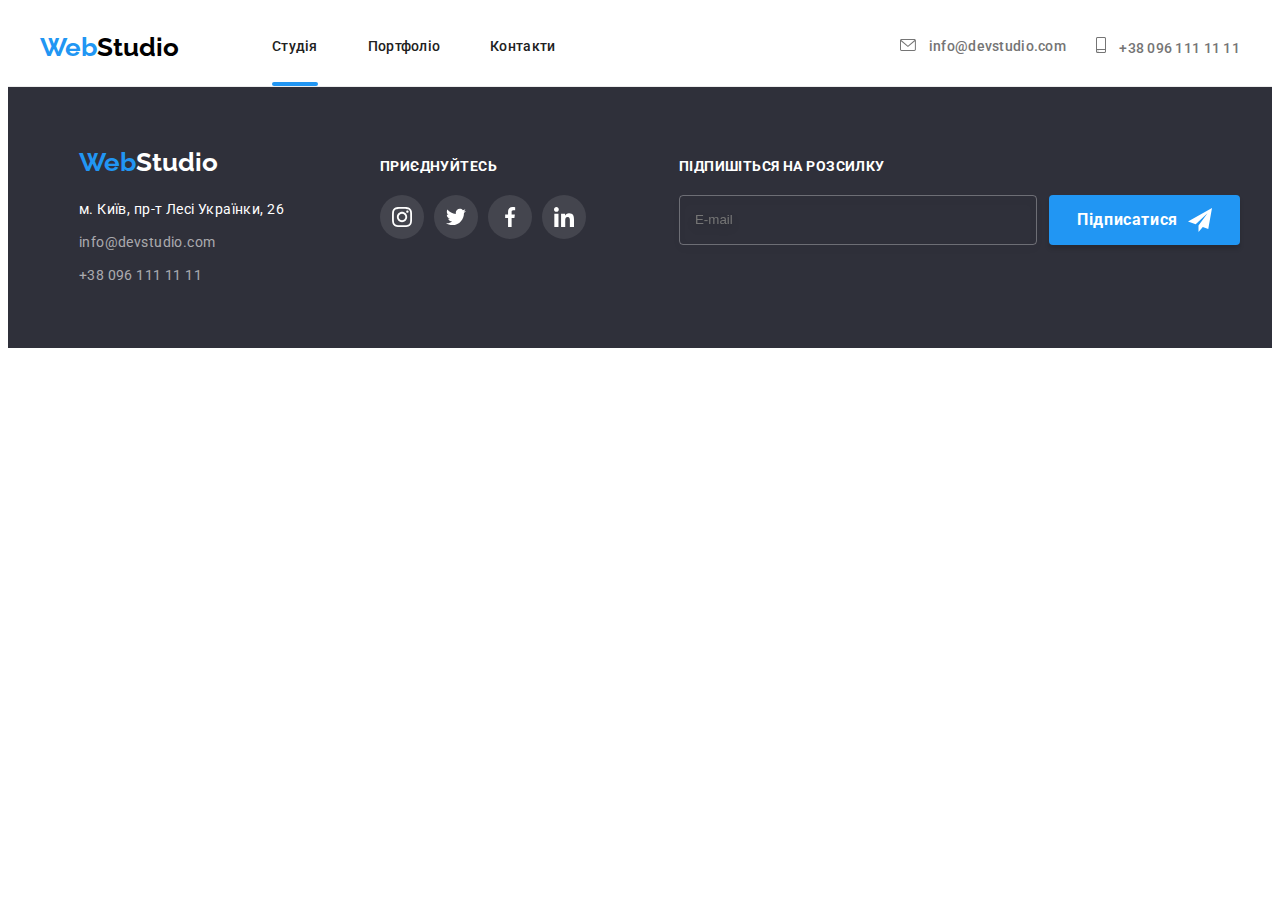
==== commit 21a2c804: "Summary (required)" ====
--- a/index.html
+++ b/index.html
@@ -146,7 +146,7 @@
       </div>
     </header>
     <main>
-      <section class="main">
+      <!--<section class="main">
         <div class="overlay">
           <div class="container">
             <h1 class="main-title">
@@ -160,7 +160,7 @@
             </div>
           </div>
         </div>
-      </section>
+      </section>-->
       <!--<section class="features">
         <div class="container">
           <ul class="features-list">
@@ -462,7 +462,7 @@
         </div>
       </section>-->
     </main>
-    <!--<footer class="footer">
+    <footer class="footer">
       <div class="container footer-wrapper">
         <div class="footer-contacts">
           <div class="footer-logo">
@@ -545,7 +545,7 @@
           </form>
         </div>
       </div>
-    </footer>-->
+    </footer>
     <div class="backdrop is-hidden" data-modal>
       <div class="modal">
         <button type="button" class="modal-close" data-modal-close>
@@ -637,7 +637,7 @@
       </div>
     </div>
     <script defer src="js/mobile-menu.js"></script>
-  
+
     <script src="./js/modal.js"></script>
-  </body>  
+  </body>
 </html>
--- a/css/styles.css
+++ b/css/styles.css
@@ -210,20 +210,15 @@
 .mobile-container {
   position: fixed;
   top: 0;
-  /*bottom: 0;
-  right: 0;*/
   left: 0;
   width: 100%;
   height: 100%;
-  /*max-width: 428px;
-  max-height: 796px;*/
   background: #ffffff;
   padding: 80px 40px 40px 40px;
   box-shadow: 0px 2px 1px rgba(46, 47, 66, 0.08),
     0px 1px 1px rgba(46, 47, 66, 0.16), 0px 1px 6px rgba(46, 47, 66, 0.08);
   z-index: 999;
   transform: translateX(100%);
-  /*transform: translate 1s;*/
   transition: transform 250ms ease-in-out;
 }
 .mobile-container.is-open {
@@ -281,22 +276,20 @@
 .mobile-soc-link {
   width: 100%;
   height: 100%;
-  background-color: #2196f3;
+  background-color: var(--accent-color);
   display: flex;
   border-radius: 50%;
   justify-content: center;
   align-items: center;
   fill: #ffffff;
-  transition: background-color var(--timing-function),
-    color var(--timing-function), fill var(--timing-function);
+  transition: background-color var(--timing-function);
 }
 .mobile-soc-link:hover,
 .mobile-soc-link:focus {
   background-color: #188ce8;
-  /*color: #ffffff;
-  fill: #ffffff;*/
-}
-.mobile-soc-list {
+}
+.mobile-soc-list,
+.mobile-menu-list {
   display: flex;
   justify-content: space-between;
   align-items: center;
@@ -351,8 +344,6 @@
   background-repeat: no-repeat;
   padding: 200px 0;
 }
-.overlay {
-}
 /*--main--*/
 .main-title {
   font-weight: 900;
@@ -415,38 +406,80 @@
 }
 /*--features--*/
 .features {
-  padding-top: 94px;
-  padding-bottom: 94px;
+  padding-top: 60px;
+  padding-bottom: 60px;
   background: #ffffff;
 }
-.container > .features-list {
+@media screen and (min-width: 1200px) {
+  .features {
+    padding-top: 94px;
+    padding-bottom: 94px;
+  }
+}
+/*.container > .features-list {
   width: 1170px;
-}
+}*/
 .features-list {
   display: flex;
-}
-.features-list > li:not(:last-child) {
+  flex-wrap: wrap;
+  gap: 30px;
+}
+/*.features-list > li:not(:last-child) {
   margin-right: 30px;
-}
+}*/
 .features-items {
-  width: 270px;
+  width: 450px;
+  height: 226px;
+  gap: 30px;
+}
+@media screen and (min-width: 768px) {
+  .features-items {
+    width: 354px;
+  }
+}
+@media screen and (min-width: 1200px) {
+  .features-items {
+    width: 270px;
+    height: 224px;
+  }
 }
 .features-soc {
-  width: 270px;
+  width: 450px;
   height: 120px;
-  padding: 25px 100px;
+  padding: 25px 190px;
   background: #f5f4fa;
   border-radius: 4px;
   margin-bottom: 30px;
 }
-.features-soc-icon {
+@media screen and (min-width: 768px) {
+  .features-soc {
+    width: 354px;
+    padding: 25px 142px;
+  }
+}
+@media screen and (min-width: 1200px) {
+  .features-soc {
+    width: 270px;
+    padding: 25px 100px;
+  }
 }
 .features-title {
   font-size: 14px;
   line-height: 1.14;
   letter-spacing: 0.03em;
   color: var(--main-color);
+  text-align: center;
   margin-bottom: 10px;
+}
+@media screen and (min-width: 768px) {
+  .features-title {
+    text-align: start;
+  }
+}
+@media screen and (min-width: 1200px) {
+  .features-title {
+    text-align: start;
+  }
 }
 .featueres-item {
   font-size: 14px;
@@ -454,47 +487,112 @@
   letter-spacing: 0.03em;
   color: var(--second-color);
 }
-/*--what-we-do--*/
-.what-we-do {
-  background-color: #ffffff;
-  padding-bottom: 94px;
-}
-
-.what-we-do-title {
+
+@media screen and (max-width: 1200px) {
+  .what-we-do {
+    display: none;
+  }
+}
+@media screen and (min-width: 1200px) {
+  .what-we-do {
+    background-color: #ffffff;
+    padding-bottom: 94px;
+  }
+}
+@media screen and (max-width: 1200px) {
+  .what-we-do-title {
+    display: none;
+  }
+}
+@media screen and (min-width: 1200px) {
+  .what-we-do-title {
+    font-size: 36px;
+    line-height: 1.17;
+    text-align: center;
+    letter-spacing: 0.03em;
+    color: var(--main-color);
+    margin-bottom: 50px;
+  }
+}
+@media screen and (max-width: 1200px) {
+  .what-we-do-list {
+    display: none;
+  }
+}
+@media screen and (min-width: 1200px) {
+  .what-we-do-list {
+    display: flex;
+  }
+}
+@media screen and (max-width: 1200px) {
+  .what-we-do-item:not(:last-child) {
+    display: none;
+  }
+}
+@media screen and (min-width: 1200px) {
+  .what-we-do-item:not(:last-child) {
+    margin-right: 30px;
+  }
+}
+@media screen and (max-width: 1200px) {
+  .what-we-do-item {
+    display: none;
+  }
+}
+@media screen and (min-width: 1200px) {
+  .what-we-do-item {
+    left: 215px;
+    top: 1058px;
+  }
+}
+
+/*--team--*/
+
+.team {
+  background-color: #f5f4fa;
+  padding: 60px 0;
+}
+@media screen and (min-width: 1200px) {
+  .team {
+    padding: 94px 0;
+  }
+}
+
+/*.team > .container {
+  width: 1200px;
+}*/
+@media screen and (min-width: 768px) {
+}
+@media screen and (min-width: 1200px) {
+}
+
+/*.team-title {
   font-size: 36px;
   line-height: 1.17;
   text-align: center;
   letter-spacing: 0.03em;
   color: var(--main-color);
   margin-bottom: 50px;
-}
-.what-we-do-list {
-  display: flex;
-}
-.what-we-do-item:not(:last-child) {
-  margin-right: 30px;
-}
-.what-we-do-item {
-  left: 215px;
-  top: 1058px;
-}
-/*--team--*/
-.team {
-  background-color: #f5f4fa;
-  padding: 94px 0;
-}
-.team > .container {
-  width: 1200px;
-}
+}*/
 .team-title {
-  font-size: 36px;
-  line-height: 1.17;
+  font-size: 28px;
+  line-height: 1.18;
   text-align: center;
   letter-spacing: 0.03em;
   color: var(--main-color);
-  margin-bottom: 50px;
-}
-.team-items {
+  margin-bottom: 30px;
+}
+@media screen and (min-width: 1200px) {
+  .team-title {
+    font-size: 36px;
+    line-height: 1.17;
+    text-align: center;
+    letter-spacing: 0.03em;
+    color: var(--main-color);
+    margin-bottom: 50px;
+  }
+}
+/*.team-items {
   width: 270px;
   height: 428px;
   left: 215px;
@@ -504,9 +602,80 @@
     0px 2px 1px rgba(0, 0, 0, 0.2);
   border-radius: 0px 0px 4px 4px;
   padding-bottom: 30px;
+}*/
+/*.team-list {
+  display: flex;
+  flex-wrap: wrap;
+  align-items: center;
+  gap: 30px;
+}
+@media screen and (min-width: 768px) {
+ .team-list {
+  display: flex;
+  flex-wrap: wrap;
+  align-items: center;
+  } 
+}
+@media screen and (min-width: 1200px) {
+ .team-list {
+  display: flex;
+  justify-content: center;
+  align-items: center;
+  } 
+}*/
+
+.team-items {
+  width: 450px;
+  height: 622px;
+  /*left: 215px;
+  top: 1632px;*/
+  background: #ffffff;
+  box-shadow: 0px 1px 3px rgba(0, 0, 0, 0.12), 0px 1px 1px rgba(0, 0, 0, 0.14),
+    0px 2px 1px rgba(0, 0, 0, 0.2);
+  border-radius: 0px 0px 4px 4px;
+  padding-bottom: 24px;
+}
+
+@media screen and (min-width: 768px) {
+  .team-items {
+    width: 354px;
+    height: 536px;
+  }
+}
+@media screen and (min-width: 1200px) {
+  .team-items {
+    width: 270px;
+    height: 428px;
+    padding-bottom: 30px;
+  }
 }
 .team-items:not(:last-child) {
-  margin-right: 30px;
+  margin-bottom: 30px;
+}
+@media screen and (min-width: 768px) {
+  .team-items:not(:last-child) {
+    margin-right: 30px;
+  }
+}
+/*@media screen and (min-width: 1200px) {
+  .team-items:not(:last-child) {
+    margin-right: 30px;
+  }
+}*/
+@media screen and (min-width: 768px) {
+  .team-items:nth-child(2n) {
+    margin-right: 0px;
+  }
+}
+@media screen and (min-width: 1200px) {
+  .team-items:nth-child(2n) {
+    margin-right: 30px;
+  }
+}
+@media screen and (min-width: 1200px) {
+  .team-items:nth-child(4n) {
+    margin-right: 0px;
+  }
 }
 
 .team-title-card {
@@ -526,23 +695,35 @@
   letter-spacing: 0.03em;
   color: var(--second-color);
   display: flex;
+  flex-wrap: wrap;
 }
 .team-text {
   margin-bottom: 16px;
 }
-
 .team-soc-list {
   display: flex;
   justify-content: center;
   align-items: center;
-}
+  flex-wrap: wrap;
+}
+@media screen and (min-width: 768px) {
+  /* сюда по ходу что-то надо про 2 а выше 1*/
+}
+@media screen and (min-width: 1200px) {
+  .team-soc-list {
+    flex-wrap: nowrap;
+  }
+}
+
 .team-soc-items {
   width: 44px;
   height: 44px;
 }
+
 .team-soc-items:not(:last-child) {
   margin-right: 10px;
 }
+
 .team-soc-link {
   width: 100%;
   height: 100%;
@@ -555,41 +736,68 @@
   transition: background-color var(--timing-function),
     color var(--timing-function), fill var(--timing-function);
 }
+
 .team-soc-link:hover,
 .team-soc-link:focus {
   background-color: #2196f3;
   color: #ffffff;
   fill: #ffffff;
 }
+
 .team-soc-icon {
   color: currentColor;
 }
-
-.team-soc-icon:hover {
-}
 /*--clients--*/
 .clients {
-  padding: 94px 0;
+  padding: 60px 0;
   background-color: #ffffff;
 }
-
+@media screen and (min-width: 1200px) {
+  .clients {
+    padding: 94px 0;
+  }
+}
 .clients-title {
-  font-size: 36px;
-  line-height: 1.17;
+  font-size: 28px;
+  line-height: 1.18;
   text-align: center;
   letter-spacing: 0.03em;
   color: var(--main-color);
-  margin-bottom: 50px;
+  margin-bottom: 30px;
+}
+@media screen and (min-width: 1200px) {
+  .clients-title {
+    font-size: 36px;
+    line-height: 1.17;
+    margin-bottom: 50px;
+  }
 }
 .clients-list {
   display: flex;
-  justify-content: center;
-  align-items: center;
+  flex-wrap: wrap;
+  justify-content: center;
+  align-items: center;
+  gap: 30px;
+}
+@media screen and (min-width: 1200px) {
+  .clients-list {
+    flex-wrap: nowrap;
+  }
 }
 .clients-items {
-  width: 170px;
+  width: 210px;
   height: 92px;
   color: #afb1b8;
+}
+@media screen and (min-width: 768px) and (max-width: 1200px) {
+  .clients-items {
+    width: 226px;
+  }
+}
+@media screen and (min-width: 1200px) {
+  .clients-items {
+    width: 170px;
+  }
 }
 .clients-item-logo {
   width: 100%;
@@ -602,9 +810,6 @@
   border: 1px solid #afb1b8;
   border-radius: 4px;
   transition: fill var(--timing-function), border-color var(--timing-function);
-}
-.clients-items:not(:last-child) {
-  margin-right: 30px;
 }
 .clients-item-logo:hover,
 .clients-item-logo:focus {
@@ -743,38 +948,109 @@
 }
 .footer-wrapper {
   display: flex;
-  align-items: baseline;
-}
+  align-items: center;
+  justify-content: center;
+  margin-left: auto;
+  margin-right: auto;
+  flex-direction: column;
+}
+@media screen and (min-width: 768px) {
+  .footer-wrapper {
+    display: flex;
+    align-items: center;
+    justify-content: center;
+    align-items: baseline;
+    flex-wrap: wrap;
+    flex-direction: inherit;
+  }
+}
+@media screen and (min-width: 1200px) {
+  .footer-wrapper {
+    display: flex;
+    align-items: baseline;
+    margin-left: none;
+    margin-right: none;
+  }
+}
+
 .footer-contacts {
   display: inline-block;
   justify-content: center;
-  align-items: center;
-  min-width: 231px;
-  margin-right: 70px;
+  min-width: 232px;
+  margin-right: auto;
+  margin-left: auto;
+  margin-bottom: 60px;
+}
+@media screen and (min-width: 768px) {
+  .footer-contacts {
+    margin-right: 165px;
+  }
+}
+@media screen and (min-width: 1200px) {
+  .footer-contacts {
+    align-items: center;
+    min-width: 231px;
+    margin-right: 70px;
+    margin-bottom: 0;
+  }
 }
 
 .footer-logo-web {
   font-family: "Raleway";
   font-style: normal;
   font-weight: 700;
-  font-size: 26px;
-  line-height: 1.19;
+  font-size: 24px;
+  line-height: 1.17;
   color: #ffffff;
-}
+  justify-content: center;
+}
+@media screen and (min-width: 1200px) {
+  .footer-logo-web {
+    font-size: 26px;
+    line-height: 1.19;
+  }
+}
+
 .footer-logo {
   margin-bottom: 20px;
-}
-
+  justify-content: center;
+  text-align: center;
+  align-items: start;
+}
+@media screen and (min-width: 768px) {
+  .footer-logo {
+    align-items: start;
+  }
+}
+
+@media screen and (min-width: 1200px) {
+  .footer-logo {
+    text-align: left;
+  }
+}
 .footer-address {
   font-style: normal;
   font-weight: 400;
   font-size: 14px;
   line-height: 1.71;
   letter-spacing: 0.03em;
-}
-
-.footer-list > li {
-  margin-bottom: 9px;
+  text-align: center;
+}
+@media screen and (min-width: 768px) {
+}
+@media screen and (min-width: 1200px) {
+  .footer-address {
+    text-align: left;
+  }
+}
+
+.footer-list > li:not(:last-child) {
+  margin-bottom: 8px;
+}
+@media screen and (min-width: 1200px) {
+  .footer-list > li:not(:last-child) {
+    margin-bottom: 9px;
+  }
 }
 
 .footer-address-link {
@@ -793,26 +1069,67 @@
 }
 .footer-soc {
   display: inline-block;
-  justify-content: calc(50%);
-  align-items: center;
-  margin-right: 93px;
-}
+  justify-content: center;
+  align-items: center;
+  margin-bottom: 60px;
+}
+@media screen and (min-width: 768px) {
+  .footer-soc {
+    margin-right: 93px;
+  }
+}
+@media screen and (min-width: 1200px) {
+  .footer-soc {
+    display: inline-block;
+    justify-content: calc(50%);
+    align-items: center;
+    margin-right: 93px;
+    margin-bottom: 0;
+  }
+}
+
 .footer-title {
   font-style: normal;
   font-weight: 700;
   font-size: 14px;
-  line-height: 16px;
+  line-height: 1.14;
   letter-spacing: 0.03em;
   text-transform: uppercase;
   color: #ffffff;
   margin-bottom: 20px;
+  margin-right: 0;
+  text-align: center;
+}
+@media screen and (min-width: 768px) {
+  .footer-title {
+    margin-right: 0;
+  }
+}
+@media screen and (min-width: 1200px) {
+  .footer-title {
+    align-items: start;
+    text-align: left;
+  }
 }
 
 .footer-soc-list {
   display: flex;
   justify-content: center;
   align-items: center;
-}
+  text-align: center;
+}
+@media screen and (min-width: 768px) {
+  .footer-soc-list {
+    text-align: left;
+    align-items: start;
+  }
+}
+@media screen and (min-width: 1200px) {
+  .footer-soc-list {
+    text-align: left;
+  }
+}
+
 .footer-soc-items {
   width: 44px;
   height: 44px;
@@ -841,14 +1158,39 @@
   fill: currentColor;
 }
 .footer-subscribe {
-  display: block;
-}
+  display: flex;
+  text-align: center;
+  flex-wrap: wrap;
+  justify-content: center;
+}
+@media screen and (min-width: 768px) {
+}
+@media screen and (min-width: 1200px) {
+  .footer-subscribe {
+    display: block;
+    text-align: center;
+    flex-wrap: nowrap;
+  }
+}
+
 .footer-input-email {
-  margin-right: 12px;
-}
+  margin-bottom: 20px;
+}
+@media screen and (min-width: 768px) {
+  .footer-input-email {
+    margin-bottom: 20px;
+  }
+}
+@media screen and (min-width: 1200px) {
+  .footer-input-email {
+    margin-right: 12px;
+    margin-bottom: 0;
+  }
+}
+
 .footer-input {
   box-sizing: border-box;
-  width: 358px;
+  width: 450px;
   height: 50px;
   border: 1px solid rgba(255, 255, 255, 0.3);
   filter: drop-shadow(0px 4px 4px rgba(0, 0, 0, 0.15));
@@ -859,8 +1201,18 @@
   outline: none;
   transition: border var(--timing-function);
 }
+@media screen and (min-width: 1200px) {
+  .footer-input {
+    width: 358px;
+  }
+}
+
 .footer-input:focus {
   border: 1px solid var(--accent-color);
+}
+@media screen and (min-width: 768px) {
+}
+@media screen and (min-width: 1200px) {
 }
 
 .footer-btn-btn {
@@ -878,7 +1230,6 @@
   align-items: center;
   text-align: center;
   justify-content: center;
-  width: 100%;
   letter-spacing: 0.04em;
   color: var(--main-bg-color);
   background: var(--accent-color);
@@ -889,14 +1240,29 @@
   border-radius: 4px;
   transition: background var(--timing-function);
 }
+@media screen and (min-width: 768px) {
+  .footer-btn-btn {
+    width: 100%;
+    max-width: 200px;
+  }
+}
 .footer-icon {
   fill: currentColor;
   margin-left: 10px;
 }
+
 .footer-subscribe-email {
   display: flex;
   justify-content: center;
   align-items: center;
+  flex-wrap: wrap;
+}
+@media screen and (min-width: 768px) {
+}
+@media screen and (min-width: 1200px) {
+  .footer-subscribe-email {
+    flex-wrap: nowrap;
+  }
 }
 
 ul {
@@ -968,8 +1334,6 @@
   color: var(--main-color);
   margin-bottom: 14px;
 }
-.modal-form {
-}
 .modal-field {
   margin-bottom: 8px;
 }
@@ -1021,8 +1385,6 @@
   fill: var(--main-color);
 }
 
-.modal-input::placeholder {
-}
 .input-text {
   display: inline-block;
   font-family: var(--main-font-family);
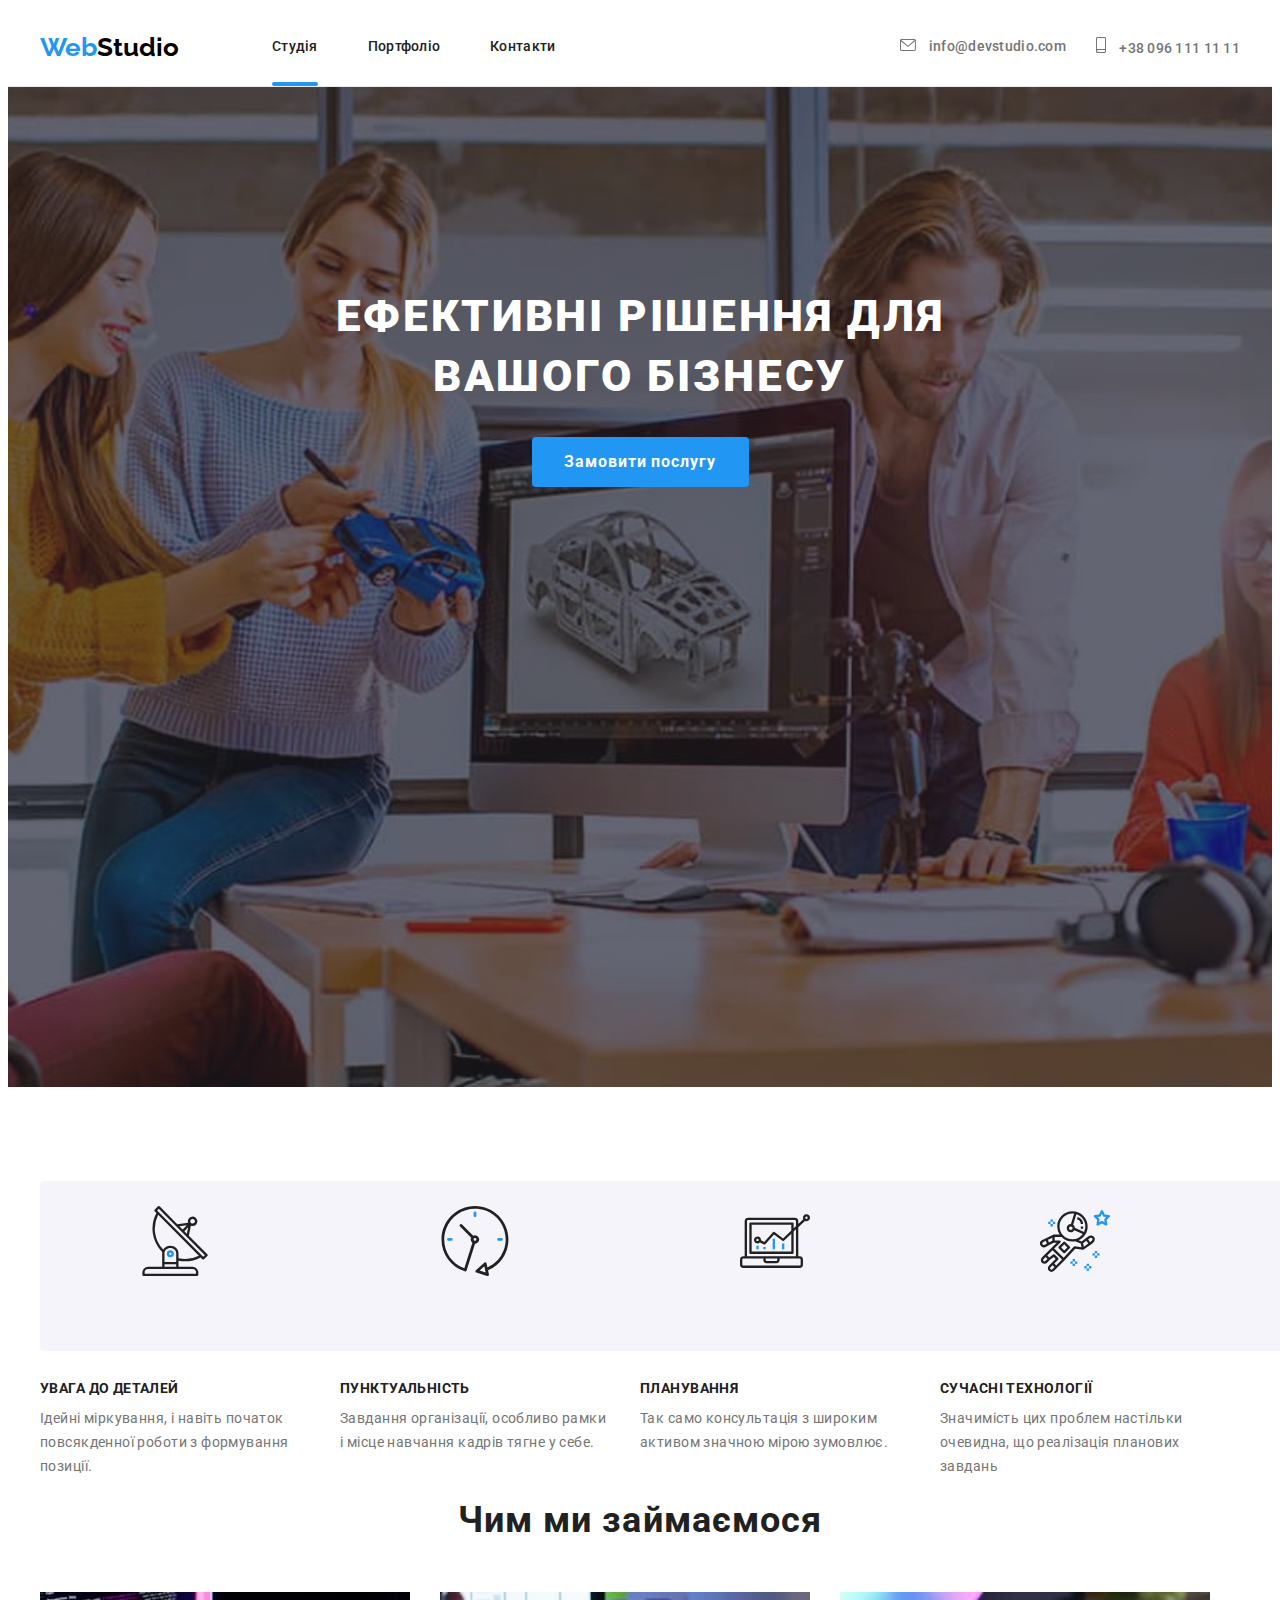
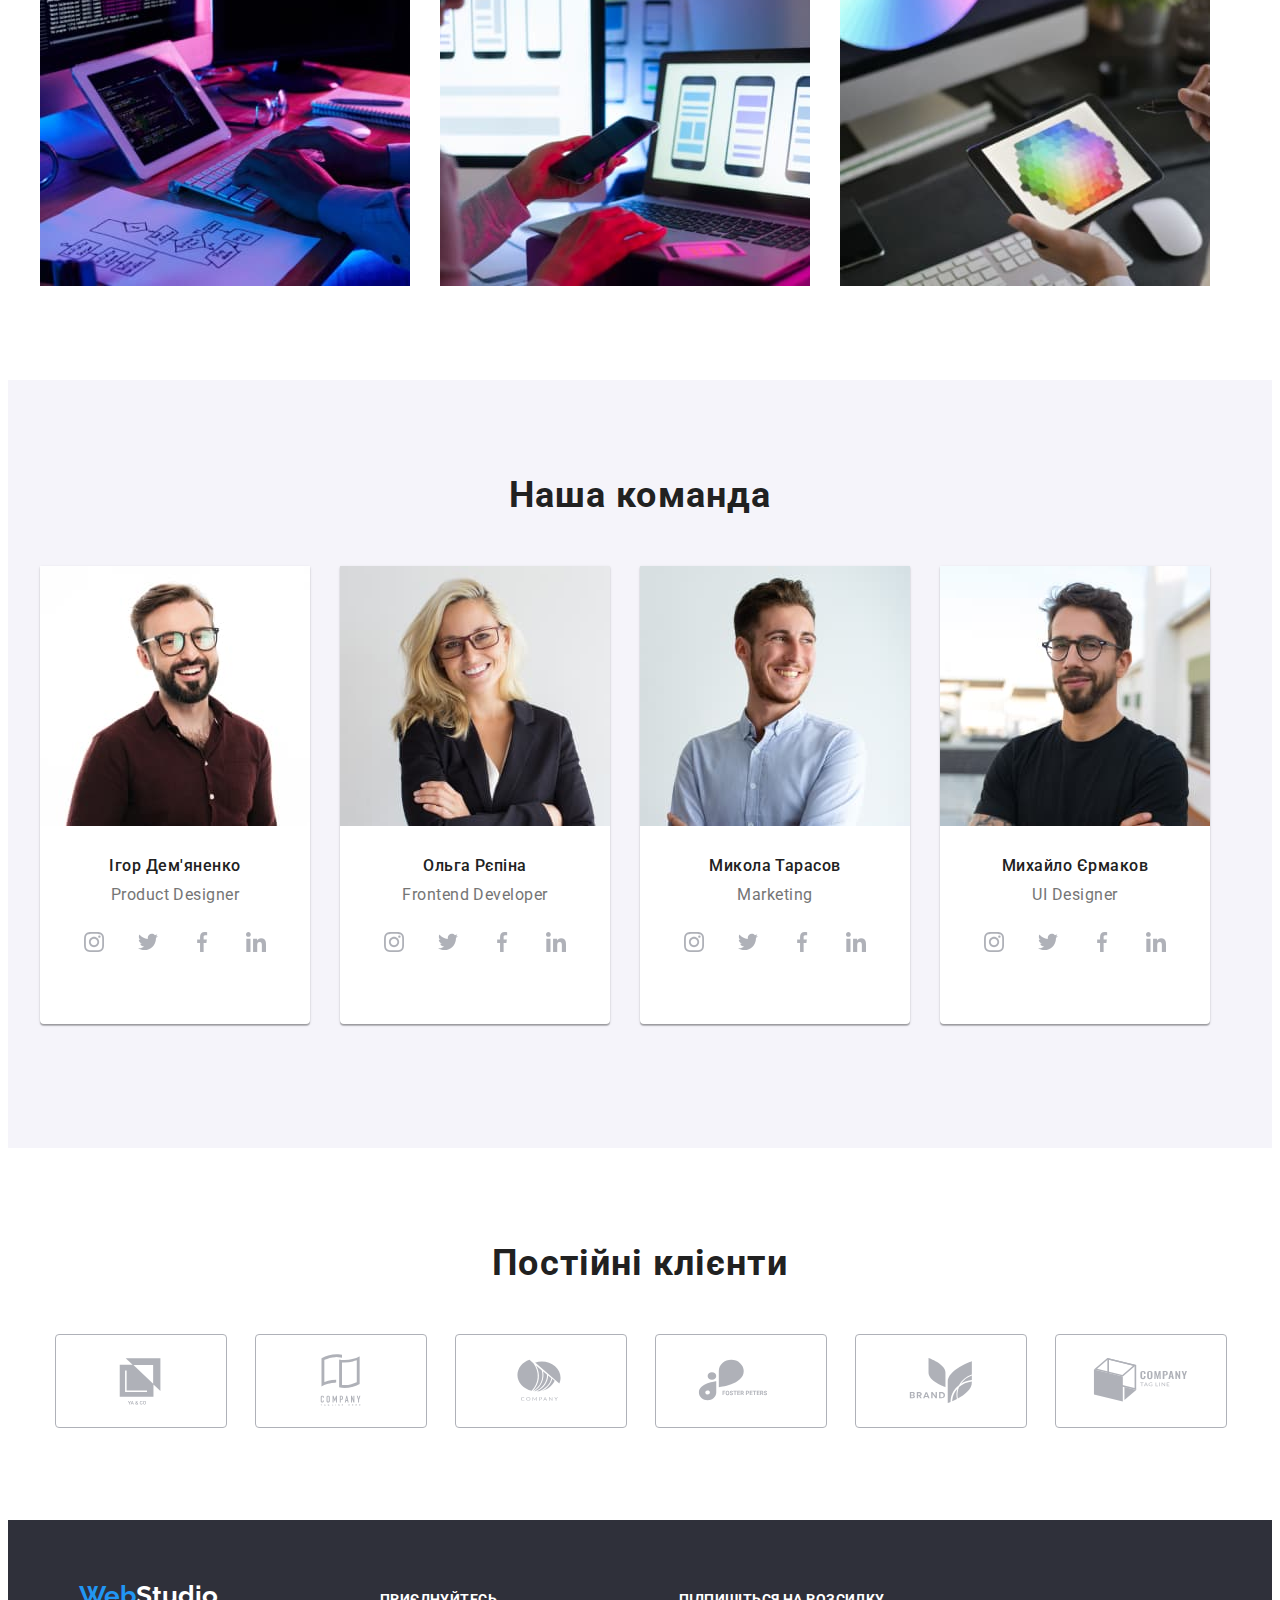
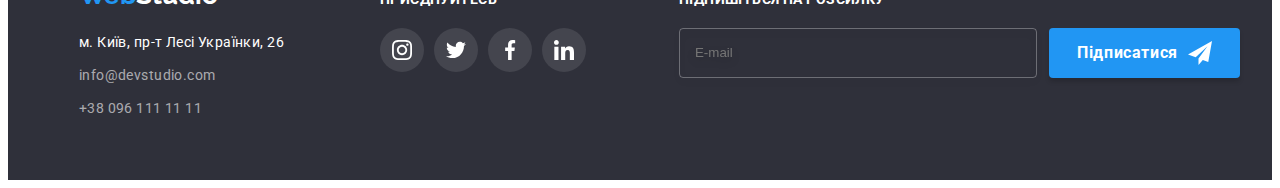
==== commit 9a4878cc: "Updates index.html" ====
--- a/index.html
+++ b/index.html
@@ -146,7 +146,7 @@
       </div>
     </header>
     <main>
-      <!--<section class="main">
+      <section class="main">
         <div class="overlay">
           <div class="container">
             <h1 class="main-title">
@@ -160,8 +160,8 @@
             </div>
           </div>
         </div>
-      </section>-->
-      <!--<section class="features">
+      </section>
+      <section class="features">
         <div class="container">
           <ul class="features-list">
             <li class="features-items">
@@ -213,8 +213,8 @@
             </li>
           </ul>
         </div>
-      </section>-->
-      <!--<section class="what-we-do">
+      </section>
+      <section class="what-we-do">
         <div class="container">
           <h2 class="what-we-do-title">Чим ми займаємося</h2>
           <ul class="what-we-do-list">
@@ -244,8 +244,8 @@
             </li>
           </ul>
         </div>
-      </section>-->
-      <!--<section class="team">
+      </section>
+      <section class="team">
         <div class="container">
           <h2 class="team-title">Наша команда</h2>
           <ul class="team-list">
@@ -411,8 +411,8 @@
             </li>
           </ul>
         </div>
-      </section>-->
-      <!--<section class="clients">
+      </section>
+      <section class="clients">
         <div class="container">
           <h2 class="clients-title">Постійні клієнти</h2>
           <ul class="clients-list">
@@ -460,7 +460,7 @@
             </li>
           </ul>
         </div>
-      </section>-->
+      </section>
     </main>
     <footer class="footer">
       <div class="container footer-wrapper">
